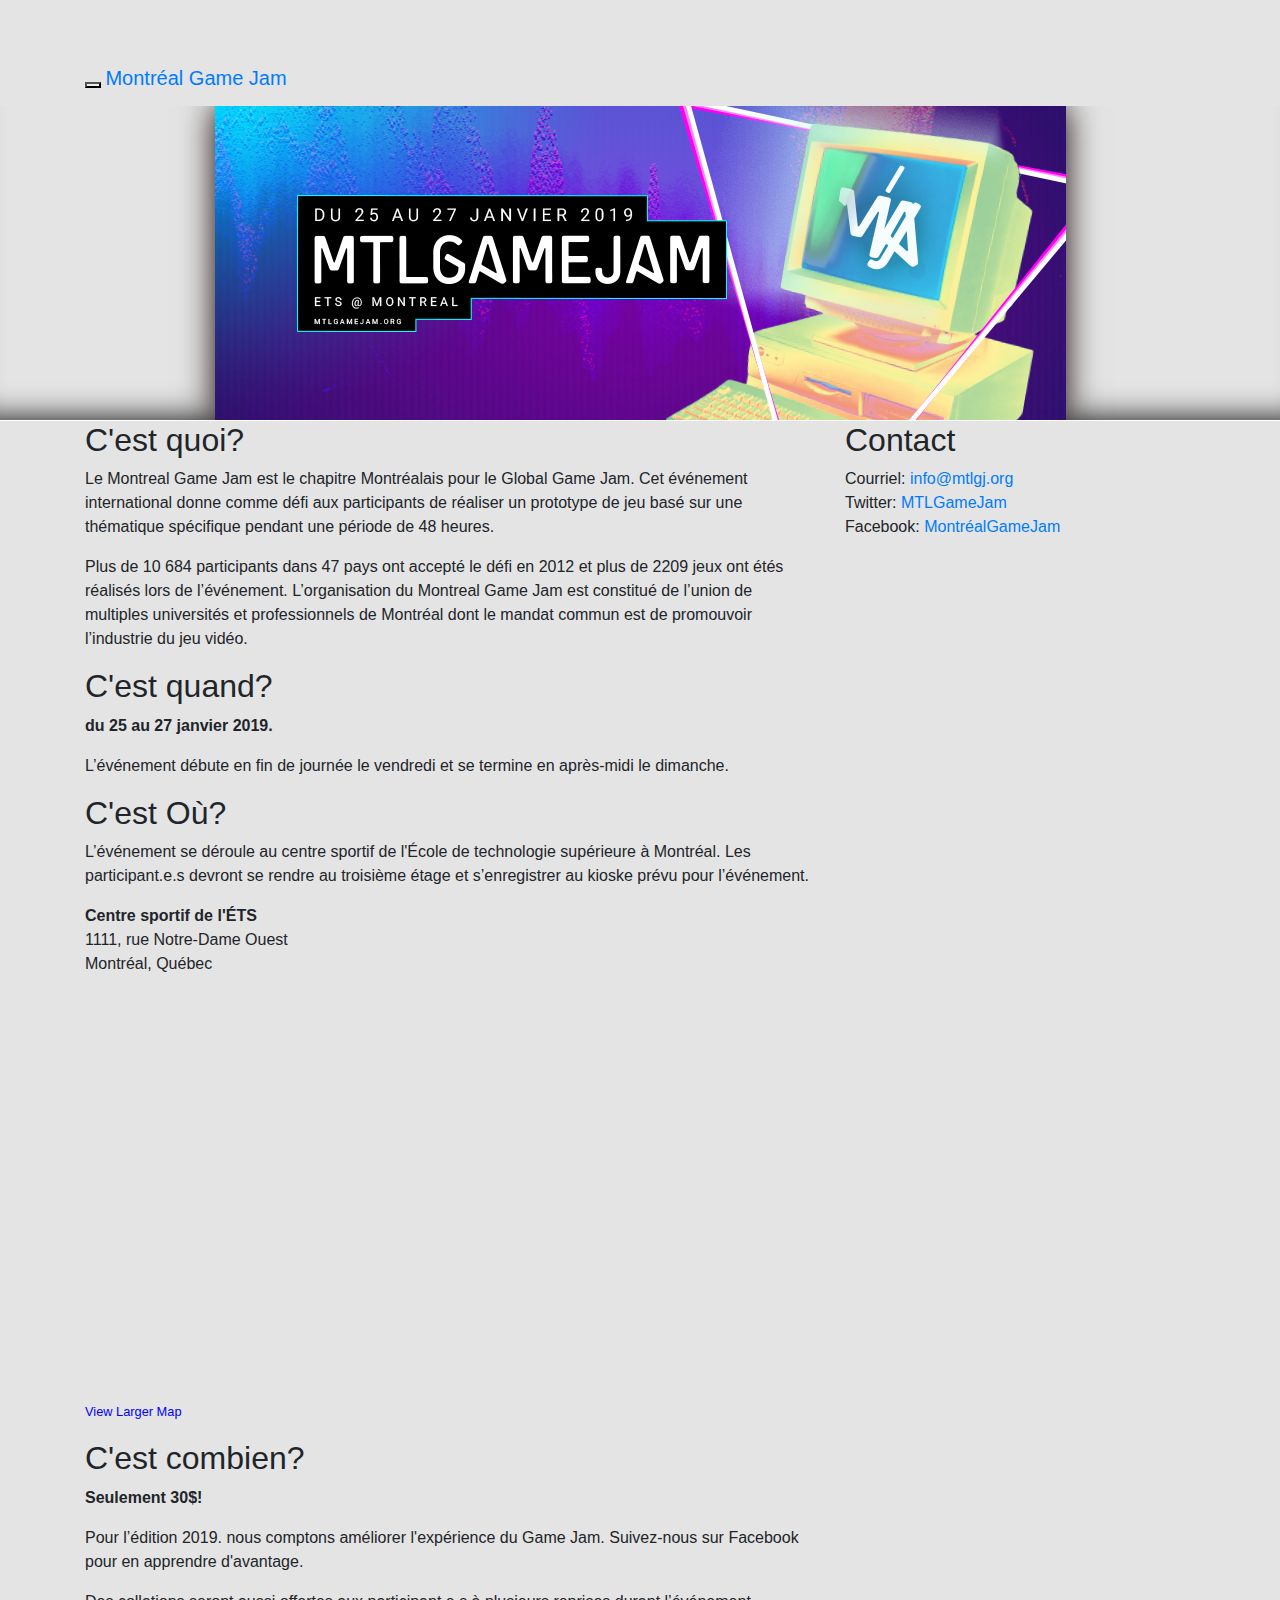
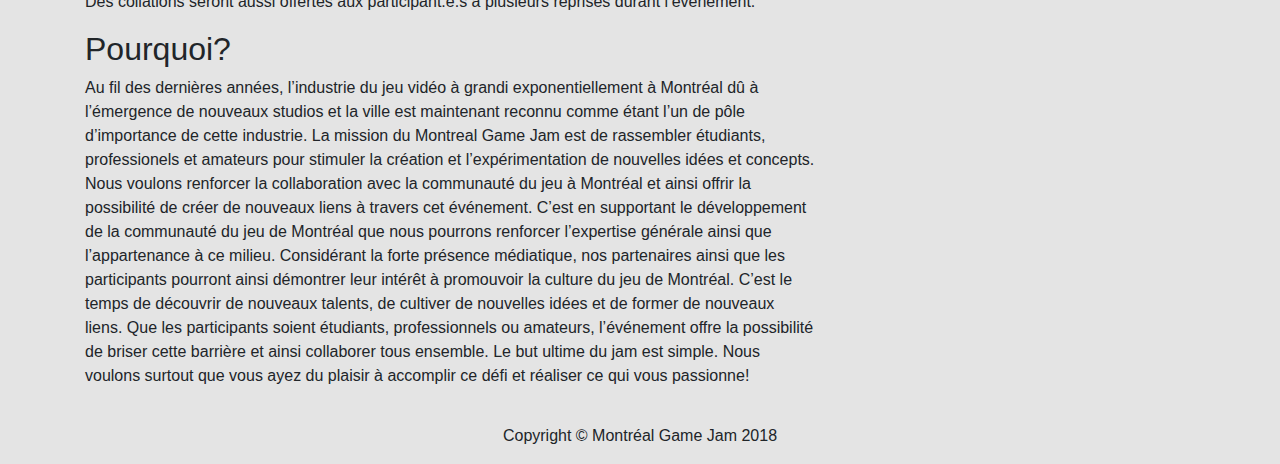
==== lang/fr/index.html @ 50d375a6 "Revamp Contact Us section (english page)" ====
<!DOCTYPE html>
<html lang="en">

<head>

    <meta charset="utf-8">
    <meta http-equiv="X-UA-Compatible" content="IE=edge">
    <meta name="viewport" content="width=device-width, initial-scale=1">
    <meta name="description" content="">
    <meta name="author" content="">

    <title>Montréal Game Jam</title>

    <!-- Bootstrap Core CSS -->
    <link href="./../../static/css/bootstrap.min.css" rel="stylesheet">

    <!-- Custom CSS -->
    <link href="./../../static/css/business-frontpage.css" rel="stylesheet">

    <!-- HTML5 Shim and Respond.js IE8 support of HTML5 elements and media queries -->
    <!-- WARNING: Respond.js doesn't work if you view the page via file:// -->
    <!--[if lt IE 9]>
        <script src="https://oss.maxcdn.com/libs/html5shiv/3.7.0/html5shiv.js"></script>
        <script src="https://oss.maxcdn.com/libs/respond.js/1.4.2/respond.min.js"></script>
    <![endif]-->

</head>

<body>

    <!-- Navigation -->
    <nav class="navbar navbar-inverse navbar-fixed-top" role="navigation">
        <div class="container">
            <!-- Brand and toggle get grouped for better mobile display -->
            <div class="navbar-header">
                <button type="button" class="navbar-toggle" data-toggle="collapse" data-target="#bs-example-navbar-collapse-1">
                    <span class="sr-only">Toggle navigation</span>
                    <span class="icon-bar"></span>
                    <span class="icon-bar"></span>
                    <span class="icon-bar"></span>
                </button>
                <a class="navbar-brand" href="./index.html">Montréal Game Jam</a>
            </div>
            <!-- Collect the nav links, forms, and other content for toggling -->
            <div class="collapse navbar-collapse" id="bs-example-navbar-collapse-1">
                <ul class="nav navbar-nav">
                    <li>
                        <a href="https://www.eventbrite.ca/e/billets-montreal-game-jam-2019-52792314233">Inscription</a>
                    </li>
                    <li>
                        <a href="http://globalgamejam.org/">Global Game Jam</a>
                    </li>
                    <li>
                        <a href="./../../lang/en/index.html">En</a>
                    </li>
                </ul>
            </div>
            <!-- /.navbar-collapse -->
        </div>
        <!-- /.container -->
    </nav>

    <!-- Image Background Page Header -->
    <!-- Note: The background image is set within the business-casual.css file. -->
    <header class="business-header header-img-fr">
        <img src="../../static/img/header_fr.jpg"/>
    </header>

    <!-- Page Content -->
    <div class="container">
        <div class="row main">
            <div class="col-sm-8">
                <h2>C'est quoi?</h2>
                <p>Le Montreal Game Jam est le chapitre Montréalais pour le Global Game Jam. Cet événement international donne comme défi aux participants de réaliser un prototype de jeu basé sur une thématique spécifique pendant une période de 48 heures.</p>
                <p>Plus de 10 684 participants dans 47 pays ont accepté le défi en 2012 et plus de 2209 jeux ont étés réalisés lors de l’événement. L’organisation du Montreal Game Jam est constitué de l’union de multiples universités et professionnels de Montréal dont le mandat commun est de promouvoir l’industrie du jeu vidéo.</p>
                <h2>C'est quand?</h2>
                <p><b>du 25 au 27 janvier 2019.</b></p>
                <p>  L’événement débute en fin de journée le vendredi et se termine en après-midi le dimanche.
                </p>
                <h2>C'est Où?</h2>
                <p>L’événement se déroule au centre sportif de l'École de technologie supérieure à Montréal. Les participant.e.s devront se rendre au troisième étage et s’enregistrer au kioske prévu pour l’événement.</p>
                <address>
                    <strong>Centre sportif de l'ÉTS</strong>
                    <br>1111, rue Notre-Dame Ouest
                    <br>Montréal, Québec
                    <br>
                </address>
                <p><iframe src="https://maps.google.ca/maps?f=q&amp;source=s_q&amp;hl=en&amp;geocode=&amp;q=1100+Rue+Notre-Dame+Ouest,+Montreal,+QC+H3C+1K3&amp;sll=45.495072,-73.562933&amp;sspn=0.012589,0.027874&amp;gl=ca&amp;ie=UTF8&amp;hq=&amp;hnear=1100+Rue+Notre-Dame+Ouest,+Montr%C3%A9al,+Communaut%C3%A9-Urbaine-de-Montr%C3%A9al,+Qu%C3%A9bec+H3C&amp;t=m&amp;z=14&amp;ll=45.494997,-73.562826&amp;output=embed" frameborder="0" marginwidth="0" marginheight="0" scrolling="no" width="610" height="400"></iframe><br>
<small><a style="color: #0000ff; text-align: left;" href="https://maps.google.ca/maps?f=q&amp;source=embed&amp;hl=en&amp;geocode=&amp;q=1100+Rue+Notre-Dame+Ouest,+Montreal,+QC+H3C+1K3&amp;sll=45.495072,-73.562933&amp;sspn=0.012589,0.027874&amp;gl=ca&amp;ie=UTF8&amp;hq=&amp;hnear=1100+Rue+Notre-Dame+Ouest,+Montr%C3%A9al,+Communaut%C3%A9-Urbaine-de-Montr%C3%A9al,+Qu%C3%A9bec+H3C&amp;t=m&amp;z=14&amp;ll=45.494997,-73.562826">View Larger Map</a></small></p>
                </p>
                <h2>C'est combien?</h2>
                <p><b>Seulement 30$!</b></p>
                <p>Pour l’édition 2019. nous comptons améliorer l'expérience du Game Jam. Suivez-nous sur Facebook pour en apprendre d'avantage.</p>
                <p> Des collations seront aussi offertes aux participant.e.s à plusieurs reprises durant l’événement.
                </p>
                <h2>Pourquoi?</h2>
                <p>Au fil des dernières années, l’industrie du jeu vidéo à grandi exponentiellement à Montréal dû à l’émergence de nouveaux studios et la ville est maintenant reconnu comme étant l’un de pôle d’importance de cette industrie. La mission du Montreal Game Jam est de rassembler étudiants, professionels et amateurs pour stimuler la création et l’expérimentation de nouvelles idées et concepts. Nous voulons renforcer la collaboration avec la communauté du jeu à Montréal et ainsi offrir la possibilité de créer de nouveaux liens à travers cet événement. C’est en supportant le développement de la communauté du jeu de Montréal que nous pourrons renforcer l’expertise générale ainsi que l’appartenance à ce milieu.
                Considérant la forte présence médiatique, nos partenaires ainsi que les participants pourront ainsi démontrer leur intérêt à promouvoir la culture du jeu de Montréal. C’est le temps de découvrir de nouveaux talents, de cultiver de nouvelles idées et de former de nouveaux liens. Que les participants soient étudiants, professionnels ou amateurs, l’événement offre la possibilité de briser cette barrière et ainsi collaborer tous ensemble.
                Le but ultime du jam est simple. Nous voulons surtout que vous ayez du plaisir à accomplir ce défi et réaliser ce qui vous passionne!
                </p>
            </div>
            <div class="col-sm-4">
                <h2>Contact</h2>
                <address>
                    <abbr>Courriel:</abbr> <a href="mailto:info@mtlgj.org">info@mtlgj.org</a></br>
                    <abbr>Twitter:</abbr> <a href="https://twitter.com/mtlgamejam">MTLGameJam</a></br>
                    <abbr>Facebook:</abbr> <a href="https://www.facebook.com/MontrealGameJam/">MontréalGameJam</a>
                </address>
            </div>
        </div>
        <!-- /.row -->
        <!-- Footer -->
        <footer>
            <div class="row">
                <div class="col-lg-12">
                    <p>Copyright &copy; Montréal Game Jam 2018</p>
                </div>
            </div>
        </footer>

    </div>
    <!-- /.container -->

    <!-- jQuery -->
    <script src="./../../static/js/jquery.min.js"></script>

    <!-- Bootstrap Core JavaScript -->
    <script src="./../../static/js/bootstrap.min.js"></script>

</body>

</html>
---- static/css/business-frontpage.css ----
/*
 * Start Bootstrap - Business Frontpage (http://startbootstrap.com/)
 * Copyright 2013-2016 Start Bootstrap
 * Licensed under MIT (https://github.com/BlackrockDigital/startbootstrap/blob/gh-pages/LICENSE)
 */

body {
    padding-top: 50px; /* Required padding for .navbar-fixed-top. Remove if using .navbar-static-top. Change if height of navigation changes. */
    background-color: #e4e4e4;
    font-family: Roboto, "Helvetica Neue", Arial, "Noto Sans", sans-serif;
}
/* Header Image Background - Change the URL below to your image path (example: ../images/background.jpg) */

.business-header {

    height: 315px;
    -webkit-background-size: cover;
    -moz-background-size: cover;
    background-size: cover;
    -o-background-size: cover;
    padding: 0px;
    border: 0px;
    margin: 0px;
    background: url(../../static/img/header_blur.png) center 51px;
    /*background-size: cover;*/
    background-attachment: fixed;
    overflow: hidden;
    border-bottom: 1px solid white;
    box-shadow: inset black 0 -32px 32px -32px;
}

.header-img-en {
    /*background: url('../img/header_en.png') center center no-repeat scroll;*/
}

.header-img-fr {
    /*background: url('../img/header_fr.png') center center no-repeat scroll;*/
}

.header-img-en img,
.header-img-fr img{
  display: block;
  margin: 0 auto;
  box-shadow: #130000 0 0 32px;
}


.img-center {
    margin: 0 auto;
}

.main {
  overflow:auto;
}

/*body > .container{
  width: 851px;
}*/


/*
    REVAMP CODE
 */
@media screen and (max-width: 992px) {
    #main-navbar-collapse {
        margin-top: 10px;
        padding-top: 5px;
        border-top: 2px solid #303030;
    }
}

.social-nav {
    position: fixed;
    right: 0;
    top:50%;
    padding: 0;
}

.social-nav .nav-item {
    background-color: #fafafa;
    border-top: 1px solid #aaa;
    border-left: 1px solid #aaa;
}

.social-nav .nav-item:last-of-type {
    border-bottom: 1px solid #aaa;
}

.social-nav .nav-item a {
    padding: 0.75rem;
}

.social-nav .nav-item a i {
    display: flex;
    justify-content: center;
}

footer {
    padding-top:20px;
}

footer div {
    text-align: center;
}
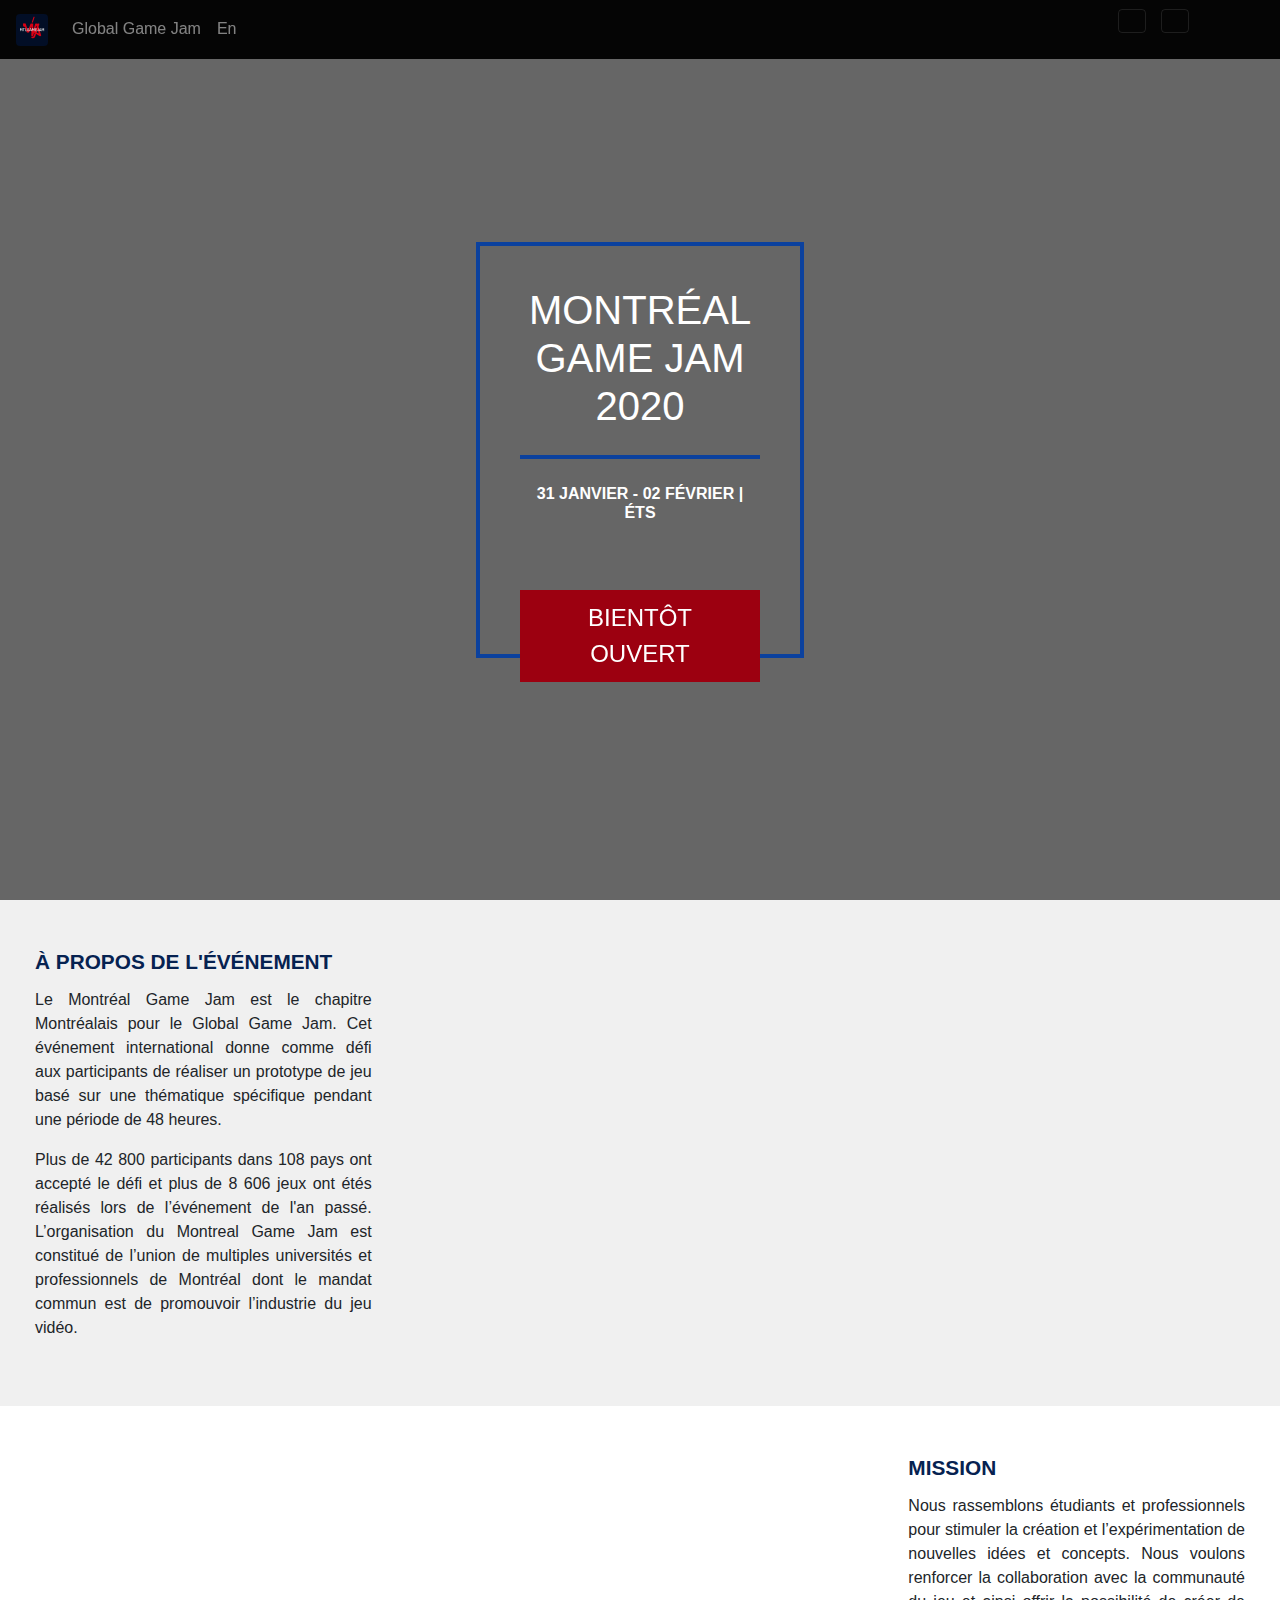
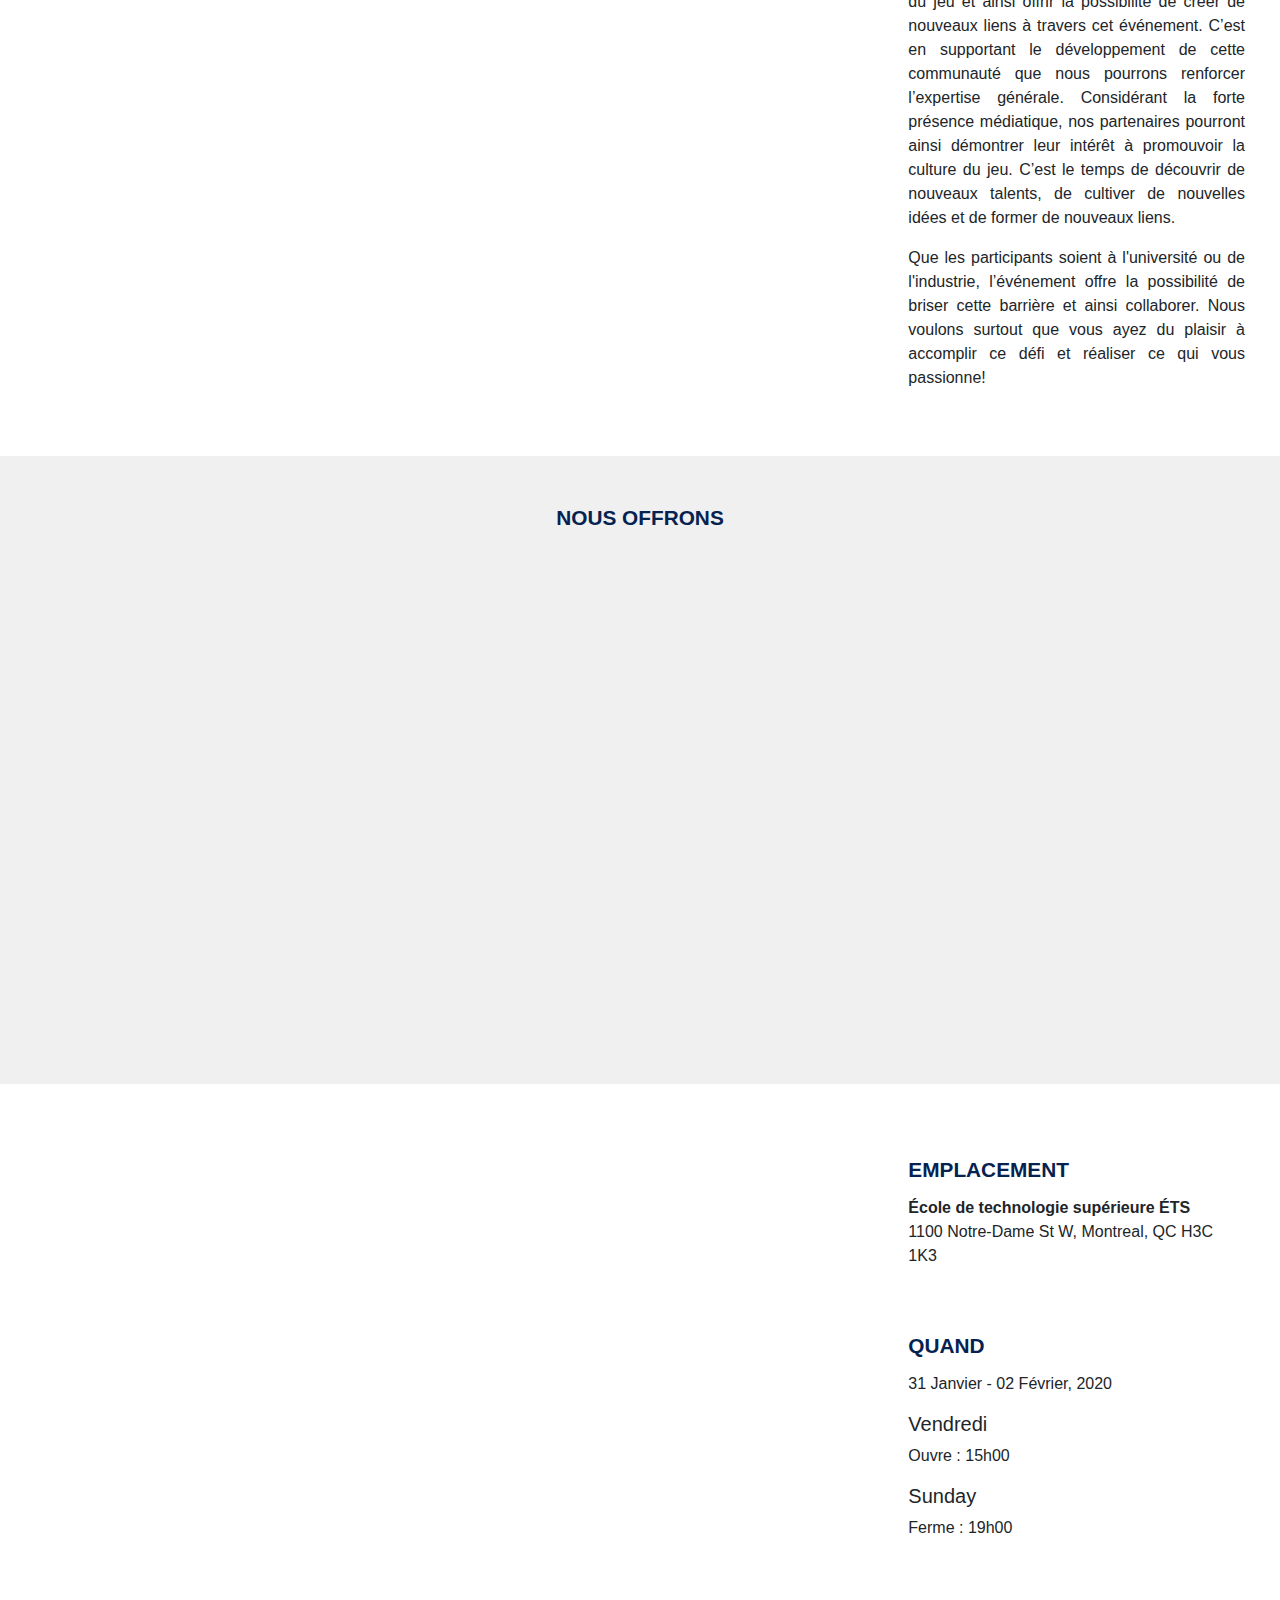
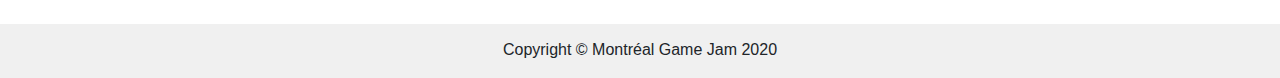
==== commit 6c8361d5: "Merge branch 'revamp-2020'" ====
--- a/lang/fr/index.html
+++ b/lang/fr/index.html
@@ -1,132 +1,194 @@
 <!DOCTYPE html>
 <html lang="en">
+    <head>
+        <meta charset="utf-8">
+        <meta http-equiv="X-UA-Compatible" content="IE=edge">
+        <meta name="viewport" content="width=device-width, initial-scale=1">
+        <meta name="description" content="">
+        <meta name="author" content="Club Conjure">
 
-<head>
+        <title>Montréal Game Jam</title>
 
-    <meta charset="utf-8">
-    <meta http-equiv="X-UA-Compatible" content="IE=edge">
-    <meta name="viewport" content="width=device-width, initial-scale=1">
-    <meta name="description" content="">
-    <meta name="author" content="">
+        <!-- Favicon -->
+        <link rel="shortcut icon" href="../../favicon.ico" type="image/x-icon">
 
-    <title>Montréal Game Jam</title>
+        <!-- Bootstrap Core CSS -->
+        <link href="./../../static/css/bootstrap.min.css" rel="stylesheet">
 
-    <!-- Bootstrap Core CSS -->
-    <link href="./../../static/css/bootstrap.min.css" rel="stylesheet">
+        <!-- Font Awesome Icons -->
+        <link rel="stylesheet" href="https://use.fontawesome.com/releases/v5.8.2/css/all.css" integrity="sha384-oS3vJWv+0UjzBfQzYUhtDYW+Pj2yciDJxpsK1OYPAYjqT085Qq/1cq5FLXAZQ7Ay" crossorigin="anonymous">
 
-    <!-- Custom CSS -->
-    <link href="./../../static/css/business-frontpage.css" rel="stylesheet">
+        <!-- Custom CSS -->
+        <link href="./../../static/css/business-frontpage.css" rel="stylesheet">
+    </head>
+    <body>
+        <!-- Navigation -->
+        <nav class="navbar fixed-top navbar-dark navbar-expand-lg" role="navigation">
+            <!-- Needs to be a LOGO -->
+            <a class="navbar-brand" href="./index.html"><img class="img-logo" src="../../static/img/logo.png" alt="Montreal Game Jam Logo" /></a>
+            <button type="button" class="navbar-toggler" data-toggle="collapse" aria-controls="navbarSupportedContent20" data-target="#main-navbar-collapse">
+                <div class="burger-icon"><span></span><span></span><span></span></div>
+            </button>
 
-    <!-- HTML5 Shim and Respond.js IE8 support of HTML5 elements and media queries -->
-    <!-- WARNING: Respond.js doesn't work if you view the page via file:// -->
-    <!--[if lt IE 9]>
-        <script src="https://oss.maxcdn.com/libs/html5shiv/3.7.0/html5shiv.js"></script>
-        <script src="https://oss.maxcdn.com/libs/respond.js/1.4.2/respond.min.js"></script>
-    <![endif]-->
-
-</head>
-
-<body>
-
-    <!-- Navigation -->
-    <nav class="navbar navbar-inverse navbar-fixed-top" role="navigation">
-        <div class="container">
-            <!-- Brand and toggle get grouped for better mobile display -->
-            <div class="navbar-header">
-                <button type="button" class="navbar-toggle" data-toggle="collapse" data-target="#bs-example-navbar-collapse-1">
-                    <span class="sr-only">Toggle navigation</span>
-                    <span class="icon-bar"></span>
-                    <span class="icon-bar"></span>
-                    <span class="icon-bar"></span>
-                </button>
-                <a class="navbar-brand" href="./index.html">Montréal Game Jam</a>
-            </div>
             <!-- Collect the nav links, forms, and other content for toggling -->
-            <div class="collapse navbar-collapse" id="bs-example-navbar-collapse-1">
-                <ul class="nav navbar-nav">
-                    <li>
-                        <a href="https://www.eventbrite.ca/e/billets-montreal-game-jam-2019-52792314233">Inscription</a>
+            <div class="collapse navbar-collapse" id="main-navbar-collapse">
+                <ul class="navbar-nav">
+                    <li class="nav-item">
+                        <a class="nav-link" href="http://globalgamejam.org/">Global Game Jam</a>
                     </li>
-                    <li>
-                        <a href="http://globalgamejam.org/">Global Game Jam</a>
-                    </li>
-                    <li>
-                        <a href="./../../lang/en/index.html">En</a>
+                    <li class="nav-item">
+                        <a class="nav-link" href="./../../lang/en/index.html">En</a>
                     </li>
                 </ul>
             </div>
             <!-- /.navbar-collapse -->
-        </div>
-        <!-- /.container -->
-    </nav>
+        </nav>
 
-    <!-- Image Background Page Header -->
-    <!-- Note: The background image is set within the business-casual.css file. -->
-    <header class="business-header header-img-fr">
-        <img src="../../static/img/header_fr.jpg"/>
-    </header>
+        <aside class="social-nav navbar navbar-dark navbar-expand">
+            <ul class="navbar-nav">
+                <li class="nav-item">
+                    <a class="nav-link" href="https://www.facebook.com/MontrealGameJam/">
+                        <i class="fab fa-facebook-f fa-lg"></i>
+                    </a>
+                </li>
+                <li class="nav-item">
+                    <a class="nav-link" href="mailto:info@mtlgj.org">
+                        <i class="fas fa-at fa-lg"></i>
+                    </a>
+                </li>
+            </ul>
+        </aside>
 
-    <!-- Page Content -->
-    <div class="container">
-        <div class="row main">
-            <div class="col-sm-8">
-                <h2>C'est quoi?</h2>
-                <p>Le Montreal Game Jam est le chapitre Montréalais pour le Global Game Jam. Cet événement international donne comme défi aux participants de réaliser un prototype de jeu basé sur une thématique spécifique pendant une période de 48 heures.</p>
-                <p>Plus de 10 684 participants dans 47 pays ont accepté le défi en 2012 et plus de 2209 jeux ont étés réalisés lors de l’événement. L’organisation du Montreal Game Jam est constitué de l’union de multiples universités et professionnels de Montréal dont le mandat commun est de promouvoir l’industrie du jeu vidéo.</p>
-                <h2>C'est quand?</h2>
-                <p><b>du 25 au 27 janvier 2019.</b></p>
-                <p>  L’événement débute en fin de journée le vendredi et se termine en après-midi le dimanche.
-                </p>
-                <h2>C'est Où?</h2>
-                <p>L’événement se déroule au centre sportif de l'École de technologie supérieure à Montréal. Les participant.e.s devront se rendre au troisième étage et s’enregistrer au kioske prévu pour l’événement.</p>
-                <address>
-                    <strong>Centre sportif de l'ÉTS</strong>
-                    <br>1111, rue Notre-Dame Ouest
-                    <br>Montréal, Québec
-                    <br>
-                </address>
-                <p><iframe src="https://maps.google.ca/maps?f=q&amp;source=s_q&amp;hl=en&amp;geocode=&amp;q=1100+Rue+Notre-Dame+Ouest,+Montreal,+QC+H3C+1K3&amp;sll=45.495072,-73.562933&amp;sspn=0.012589,0.027874&amp;gl=ca&amp;ie=UTF8&amp;hq=&amp;hnear=1100+Rue+Notre-Dame+Ouest,+Montr%C3%A9al,+Communaut%C3%A9-Urbaine-de-Montr%C3%A9al,+Qu%C3%A9bec+H3C&amp;t=m&amp;z=14&amp;ll=45.494997,-73.562826&amp;output=embed" frameborder="0" marginwidth="0" marginheight="0" scrolling="no" width="610" height="400"></iframe><br>
-<small><a style="color: #0000ff; text-align: left;" href="https://maps.google.ca/maps?f=q&amp;source=embed&amp;hl=en&amp;geocode=&amp;q=1100+Rue+Notre-Dame+Ouest,+Montreal,+QC+H3C+1K3&amp;sll=45.495072,-73.562933&amp;sspn=0.012589,0.027874&amp;gl=ca&amp;ie=UTF8&amp;hq=&amp;hnear=1100+Rue+Notre-Dame+Ouest,+Montr%C3%A9al,+Communaut%C3%A9-Urbaine-de-Montr%C3%A9al,+Qu%C3%A9bec+H3C&amp;t=m&amp;z=14&amp;ll=45.494997,-73.562826">View Larger Map</a></small></p>
-                </p>
-                <h2>C'est combien?</h2>
-                <p><b>Seulement 30$!</b></p>
-                <p>Pour l’édition 2019. nous comptons améliorer l'expérience du Game Jam. Suivez-nous sur Facebook pour en apprendre d'avantage.</p>
-                <p> Des collations seront aussi offertes aux participant.e.s à plusieurs reprises durant l’événement.
-                </p>
-                <h2>Pourquoi?</h2>
-                <p>Au fil des dernières années, l’industrie du jeu vidéo à grandi exponentiellement à Montréal dû à l’émergence de nouveaux studios et la ville est maintenant reconnu comme étant l’un de pôle d’importance de cette industrie. La mission du Montreal Game Jam est de rassembler étudiants, professionels et amateurs pour stimuler la création et l’expérimentation de nouvelles idées et concepts. Nous voulons renforcer la collaboration avec la communauté du jeu à Montréal et ainsi offrir la possibilité de créer de nouveaux liens à travers cet événement. C’est en supportant le développement de la communauté du jeu de Montréal que nous pourrons renforcer l’expertise générale ainsi que l’appartenance à ce milieu.
-                Considérant la forte présence médiatique, nos partenaires ainsi que les participants pourront ainsi démontrer leur intérêt à promouvoir la culture du jeu de Montréal. C’est le temps de découvrir de nouveaux talents, de cultiver de nouvelles idées et de former de nouveaux liens. Que les participants soient étudiants, professionnels ou amateurs, l’événement offre la possibilité de briser cette barrière et ainsi collaborer tous ensemble.
-                Le but ultime du jam est simple. Nous voulons surtout que vous ayez du plaisir à accomplir ce défi et réaliser ce qui vous passionne!
-                </p>
-            </div>
-            <div class="col-sm-4">
-                <h2>Contact</h2>
-                <address>
-                    <abbr>Courriel:</abbr> <a href="mailto:info@mtlgj.org">info@mtlgj.org</a></br>
-                    <abbr>Twitter:</abbr> <a href="https://twitter.com/mtlgamejam">MTLGameJam</a></br>
-                    <abbr>Facebook:</abbr> <a href="https://www.facebook.com/MontrealGameJam/">MontréalGameJam</a>
-                </address>
-            </div>
-        </div>
-        <!-- /.row -->
-        <!-- Footer -->
-        <footer>
-            <div class="row">
-                <div class="col-lg-12">
-                    <p>Copyright &copy; Montréal Game Jam 2018</p>
+        <!-- Image Background Page Header -->
+        <!-- Note: The background image is set within the business-frontpage.css file. -->
+        <div class="background-image-header splash-screen"></div>
+        <header class="business-header splash-screen">
+            <div class="row justify-content-center align-items-center">
+                <div class="col-sm-10 col-md-8 col-lg-4 col-xl-3 title-splash-screen">
+                    <h1>Montréal Game Jam 2020</h1>
+                    <h6>31 Janvier - 02 Février | ÉTS</h6>
+                    <!--<a class="btn btn-info" href="https://www.eventbrite.ca/e/billets-montreal-game-jam-2019-52792314233">Achetez un billet</a>-->
+                    <a class="btn btn-info">Bientôt ouvert</a>
                 </div>
             </div>
-        </footer>
+        </header>
 
-    </div>
-    <!-- /.container -->
+        <!-- Page Content -->
+        <main class="container-fluid">
+            <section class="row justify-content-center align-items-center">
+                <div class="col-xl-4 col-lg-12 content-section">
+                    <h2>À propos de l'événement</h2>
+                    <p class="text-justify">Le Montréal Game Jam est le chapitre Montréalais pour le Global Game Jam. Cet événement international donne comme défi aux participants de réaliser un prototype de jeu basé sur une thématique spécifique pendant une période de 48 heures.</p>
+                    <p class="text-justify">Plus de 42 800 participants dans 108 pays ont accepté le défi et plus de 8 606 jeux ont étés réalisés lors de l’événement de l'an passé. L’organisation du Montreal Game Jam est constitué de l’union de multiples universités et professionnels de Montréal dont le mandat commun est de promouvoir l’industrie du jeu vidéo.</p>
+                </div>
+                <div class="col-xl-8 col-lg-12 img-container">
+                    <img class="about-img" src="../../static/img/about.jpg" alt="">
+                </div>
+            </section>
+            <section class="row justify-content-center align-items-center flex-lg-wrap-reverse">
+                <div class="col-xl-8 col-lg-12 img-container">
+                    <img class="mission-img" src="../../static/img/mission.jpg" alt="">
+                </div>
+                <div class="col-xl-4 col-lg-12 col-md-12 col-sm-12 content-section">
+                    <h2>Mission</h2>
+                    <p class="text-justify">Nous rassemblons étudiants et professionnels pour stimuler la création et l’expérimentation de nouvelles idées et concepts. Nous voulons renforcer la collaboration avec la communauté du jeu et ainsi offrir la possibilité de créer de nouveaux liens à travers cet événement. C’est en supportant le développement de cette communauté que nous pourrons renforcer l’expertise générale. Considérant la forte présence médiatique, nos partenaires pourront ainsi démontrer leur intérêt à promouvoir la culture du jeu. C’est le temps de découvrir de nouveaux talents, de cultiver de nouvelles idées et de former de nouveaux liens.</p>
+                    <p class="text-justify">Que les participants soient à l'université ou de l'industrie, l’événement offre la possibilité de briser cette barrière et ainsi collaborer. Nous voulons surtout que vous ayez du plaisir à accomplir ce défi et réaliser ce qui vous passionne!</p>
+                </div>
+            </section>
+            <section class="row justify-content-center align-items-center">
+                <div class="col-xs-12 content-section justify-content-center">
+                    <!-- Use cards to insert icons showing what we offer -->
+                    <h2 class="title-center">Nous offrons</h2>
+                    <div class="card-deck">
+                        <div class="card justify-content-center align-items-center">
+                            <div>
+                                <i class="fas fa-coffee card-img fa-7x"></i>
+                            </div>
+                            <div class="card-body justify-content-center align-items-center">
+                                <p>Café</p>
+                            </div>
+                        </div>
+                        <div class="card justify-content-center align-items-center">
+                            <div>
+                                <i class="fas fa-cookie-bite card-img fa-7x"></i>
+                            </div>
+                            <div class="card-body justify-content-center align-items-center">
+                                <p>Nourriture</p>
+                            </div>
+                        </div>
+                        <div class="card justify-content-center align-items-center">
+                            <div>
+                                <i class="fas fa-shower card-img fa-7x"></i>
+                            </div>
+                            <div class="card-body justify-content-center align-items-center">
+                                <p>Douche</p>
+                            </div>
+                        </div>
+                        <div class="card justify-content-center align-items-center">
+                            <div>
+                                <i class="fas fa-bed card-img fa-7x"></i>
+                            </div>
+                            <div class="card-body justify-content-center align-items-center">
+                                <p>Zone de couchage</p>
+                            </div>
+                        </div>
+                        <div class="card justify-content-center align-items-center">
+                            <div>
+                                <i class="fas fa-award card-img fa-7x"></i>
+                            </div>
+                            <div class="card-body justify-content-center align-items-center">
+                                <p>Prix</p>
+                            </div>
+                        </div>
+                        <div class="card justify-content-center align-items-center">
+                            <div>
+                                <i class="fas fa-hands-helping card-img fa-7x"></i>
+                            </div>
+                            <div class="card-body justify-content-center align-items-center">
+                                <p>Réseautage</p>
+                            </div>
+                        </div>
+                    </div>
+                </div>
+            </section>
+            <section class="row justify-content-center align-items-center flex-sm-wrap-reverse">
+                <div class="col-lg-8 col-md-6 col-sm-12 iframe-container">
+                    <iframe src="https://www.google.com/maps/embed?pb=!1m18!1m12!1m3!1d2796.7714986648652!2d-73.56443468444153!3d45.49454597910131!2m3!1f0!2f0!3f0!3m2!1i1024!2i768!4f13.1!3m3!1m2!1s0x4cc91a60aa839707%3A0xb732a719a45c45f6!2s%C3%89cole+de+technologie+sup%C3%A9rieure+%C3%89TS!5e0!3m2!1sen!2sca!4v1558025285765!5m2!1sen!2sca" width="800" height="540" frameborder="0" style="border:0" allowfullscreen></iframe>
+                </div>
+                <div class="col-lg-4 col-md-6 col-sm-12 content-section">
+                    <h2>Emplacement</h2>
+                    <address>
+                        <b>École de technologie supérieure ÉTS</b><br/>
+                        1100 Notre-Dame St W, Montreal, QC H3C 1K3
+                    </address>
+                    <br/>
+                    <h2>Quand</h2>
+                    <p>31 Janvier - 02 Février, 2020</p>
+                    <h5>Vendredi</h5>
+                    <p>Ouvre : 15h00</p>
+                    <h5>Sunday</h5>
+                    <p>Ferme : 19h00</p>
+                </div>
+            </section>
 
-    <!-- jQuery -->
-    <script src="./../../static/js/jquery.min.js"></script>
+            <!-- Footer -->
+            <footer class="container-fluid">
+                <div class="row">
+                    <div class="col-lg-12">
+                        <p>Copyright &copy; Montréal Game Jam 2020</p>
+                    </div>
+                </div>
+            </footer>
+        </main>
+        <!-- /.container -->
 
-    <!-- Bootstrap Core JavaScript -->
-    <script src="./../../static/js/bootstrap.min.js"></script>
+        <!-- jQuery -->
+        <script src="../../static/js/jquery.min.js"></script>
 
-</body>
+        <!-- Bootstrap Core JavaScript -->
+        <script src="../../static/js/bootstrap.min.js"></script>
 
+        <!-- Custom JavaScript -->
+        <script src="../../static/js/custom.js"></script>
+    </body>
 </html>
--- a/static/css/business-frontpage.css
+++ b/static/css/business-frontpage.css
@@ -1,104 +1,321 @@
-/*
- * Start Bootstrap - Business Frontpage (http://startbootstrap.com/)
- * Copyright 2013-2016 Start Bootstrap
- * Licensed under MIT (https://github.com/BlackrockDigital/startbootstrap/blob/gh-pages/LICENSE)
- */
-
 body {
-    padding-top: 50px; /* Required padding for .navbar-fixed-top. Remove if using .navbar-static-top. Change if height of navigation changes. */
-    background-color: #e4e4e4;
     font-family: Roboto, "Helvetica Neue", Arial, "Noto Sans", sans-serif;
-}
+    height: 100%;
+    overflow-x: hidden;
+}
+
+.container-fluid {
+    margin: 0;
+    padding: 0;
+}
+
 /* Header Image Background - Change the URL below to your image path (example: ../images/background.jpg) */
-
-.business-header {
-
-    height: 315px;
+.splash-screen {
+    border: 0;
+    overflow: hidden;
+    display: block;
+    margin: 0 auto;
+    height: 100%;
+    width: 100%;
+    min-height: 100%;
+    min-width: 100%;
+    position: absolute;
+    top: 0;
+    left: 0;
+}
+
+.background-image-header {
+    background: url('../img/splashscreen.jpg') no-repeat center center fixed;
     -webkit-background-size: cover;
     -moz-background-size: cover;
+    -o-background-size: cover;
     background-size: cover;
-    -o-background-size: cover;
-    padding: 0px;
-    border: 0px;
-    margin: 0px;
-    background: url(../../static/img/header_blur.png) center 51px;
-    /*background-size: cover;*/
-    background-attachment: fixed;
+
+    -webkit-filter: blur(2px);
+    filter: blur(2px);
+
+    z-index: 1;
+}
+
+.business-header {
+    background-color: rgba(0, 0, 0, 0.6);
+    z-index: 2;
+}
+
+.business-header div.row {
+    min-height: 100%;
+    height: 100%;
+}
+
+.business-header .title-splash-screen {
+    color: white;
+    text-align: center;
+    border: 4px solid #0B419E;
+    padding: 40px;
+    text-transform: uppercase;
+}
+
+.business-header .title-splash-screen .btn {
+    position: relative;
+    top: 68px;
+    border: none;
+    border-radius: 0;
+    font-size: 1.5rem;
+    padding: 10px 50px;
+    background-color: #9C0010;
+    -webkit-filter: brightness(100%);
+    filter: brightness(100%);
+    -webkit-transition: all 0.75s ease;
+    -moz-transition: all 0.75s ease;
+    -o-transition: all 0.75s ease;
+    transition: all 0.75s ease;
+}
+
+
+.business-header .title-splash-screen .btn:hover {
+    -webkit-filter: brightness(75%);
+    filter: brightness(75%);
+}
+
+.business-header .title-splash-screen h6 {
+    margin-top: 25px;
+    margin-bottom: 0;
+    padding-top: 25px;
+    border-top: 4px solid #0B419E;
+    font-weight: bold;
+}
+
+
+/* ----------------------- Navigation --------------------------------------------------------------------- */
+.navbar {
+    z-index: 10;
+}
+
+nav.navbar {
+    background-color: rgba(0, 0, 0, 0.95);
+}
+
+.img-logo {
+    border-radius: 4px;
+    height: 32px;
+}
+
+.social-nav {
+    position: fixed;
+    right: 75px;
+    top: 1px;
+}
+
+.social-nav .nav-item {
+    border-radius: 4px;
+    border: 1px solid rgba(255,255,255,.1);
+    margin:0 0 0 15px;
+    padding: 3px 5px;
+}
+
+.social-nav .nav-item i {
+    display: flex;
+    justify-content: center;
+}
+
+.burger-icon:focus span, .burger-icon:hover span {
+    background: rgba(255, 255, 255, 0.75);
+}
+
+.burger-icon span {
+    background: rgba(255, 255, 255, 0.5);
+}
+
+.burger-icon {
+    width: 30px;
+    height: 30px;
+    position: relative;
+    margin: 0;
+    -webkit-transform: rotate(0deg);
+    -moz-transform: rotate(0deg);
+    -o-transform: rotate(0deg);
+    transform: rotate(0deg);
+    -webkit-transition: .5s ease-in-out;
+    -moz-transition: .5s ease-in-out;
+    -o-transition: .5s ease-in-out;
+    transition: .5s ease-in-out;
+    cursor: pointer;
+}
+
+.burger-icon span {
+    display: block;
+    position: absolute;
+    height: 3px;
+    width: 100%;
+    border-radius: 9px;
+    opacity: 1;
+    left: 0;
+    -webkit-transform: rotate(0deg);
+    -moz-transform: rotate(0deg);
+    -o-transform: rotate(0deg);
+    transform: rotate(0deg);
+    -webkit-transition: .25s ease-in-out;
+    -moz-transition: .25s ease-in-out;
+    -o-transition: .25s ease-in-out;
+    transition: .25s ease-in-out;
+}
+
+.burger-icon span:nth-child(1) {
+    top: 4px;
+}
+
+.burger-icon span:nth-child(2) {
+    top: 14px;
+}
+
+.burger-icon span:nth-child(3) {
+    top: 24px;
+}
+
+.burger-icon.open span:nth-child(1) {
+    top: 14px;
+    -webkit-transform: rotate(135deg);
+    -moz-transform: rotate(135deg);
+    -o-transform: rotate(135deg);
+    transform: rotate(135deg);
+}
+
+.burger-icon.open span:nth-child(2) {
+    opacity: 0;
+    left: -60px;
+}
+
+.burger-icon.open span:nth-child(3) {
+    top: 14px;
+    -webkit-transform: rotate(-135deg);
+    -moz-transform: rotate(-135deg);
+    -o-transform: rotate(-135deg);
+    transform: rotate(-135deg);
+}
+
+/* ----------------------- Content --------------------------------------------------------------------- */
+main {
+    position: absolute;
+    top: 100%;
+    z-index: 4;
+}
+
+section {
+    min-height: 420px;
+}
+
+section:nth-of-type(odd), footer {
+    background-color: rgba(240, 240, 240, 1);
+}
+
+section:nth-of-type(even) {
+    background-color: white;
+}
+
+section .content-section {
+    min-height: 100%;
+    height: 100%;
+    padding: 50px 50px;
+}
+
+section .content-section h2 {
+    color: #062251;
+    font-weight: 800;
+    text-transform: uppercase;
+    font-size: 1.3rem;
+    padding-bottom: 5px;
+}
+
+section .content-section h2:nth-of-type(2) {
+    margin-top: 50px;
+}
+
+section .img-container {
+    -webkit-filter: brightness(80%);
+    filter: brightness(80%);
+}
+
+section .img-container, section .iframe-container {
+    height: 100%;
+    padding: 0;
     overflow: hidden;
-    border-bottom: 1px solid white;
-    box-shadow: inset black 0 -32px 32px -32px;
-}
-
-.header-img-en {
-    /*background: url('../img/header_en.png') center center no-repeat scroll;*/
-}
-
-.header-img-fr {
-    /*background: url('../img/header_fr.png') center center no-repeat scroll;*/
-}
-
-.header-img-en img,
-.header-img-fr img{
-  display: block;
-  margin: 0 auto;
-  box-shadow: #130000 0 0 32px;
-}
-
-
-.img-center {
-    margin: 0 auto;
-}
-
-.main {
-  overflow:auto;
-}
-
-/*body > .container{
-  width: 851px;
-}*/
-
-
-/*
-    REVAMP CODE
- */
+    max-height: 680px;
+}
+
+section .img-container .about-img, section .iframe-container iframe, section .img-container .mission-img {
+    width: 100%;
+}
+
+section .img-container .mission-img {
+    margin-top: -8%;
+}
+
+.content-section {
+    padding-right: 75px;
+}
+
+.title-center {
+    width: 100%;
+    text-align: center;
+}
+
+.card {
+    width: 200px;
+    min-width: 200px;
+    height: 230px;
+    margin-bottom: 15px !important;
+    background-color: transparent;
+    border: none;
+}
+
+.card {
+    color:#020E26;
+}
+
+.card .card-body {
+    position: absolute;
+    height: 100%;
+    width: 100%;
+    text-align: center;
+    text-transform: uppercase;
+    font-size: 1.2rem;
+    font-weight: bold;
+    color: white;
+    background-color: #0B419E;
+    opacity: 0;
+    -webkit-transition: all 0.75s ease;
+    -moz-transition: all 0.75s ease;
+    -o-transition: all 0.75s ease;
+    transition: all 0.75s ease;
+}
+
+.card:hover .card-body {
+    opacity:0.9;
+}
+
+.card .card-body p {
+    margin-top: 85px;
+}
+
+address {
+    display:inline-block;
+}
+
+/* ----------------------- Footer --------------------------------------------------------------------- */
+footer {
+    margin-top: -7px !important;
+    padding: 14px 0 0 0 !important;
+}
+
+footer div {
+    text-align: center;
+}
+
+/* ----------------------- Media Queries --------------------------------------------------------------------- */
 @media screen and (max-width: 992px) {
     #main-navbar-collapse {
         margin-top: 10px;
         padding-top: 5px;
-        border-top: 2px solid #303030;
+        border-top: 2px solid rgba(255,255,255,.1);
     }
-}
-
-.social-nav {
-    position: fixed;
-    right: 0;
-    top:50%;
-    padding: 0;
-}
-
-.social-nav .nav-item {
-    background-color: #fafafa;
-    border-top: 1px solid #aaa;
-    border-left: 1px solid #aaa;
-}
-
-.social-nav .nav-item:last-of-type {
-    border-bottom: 1px solid #aaa;
-}
-
-.social-nav .nav-item a {
-    padding: 0.75rem;
-}
-
-.social-nav .nav-item a i {
-    display: flex;
-    justify-content: center;
-}
-
-footer {
-    padding-top:20px;
-}
-
-footer div {
-    text-align: center;
-}
+}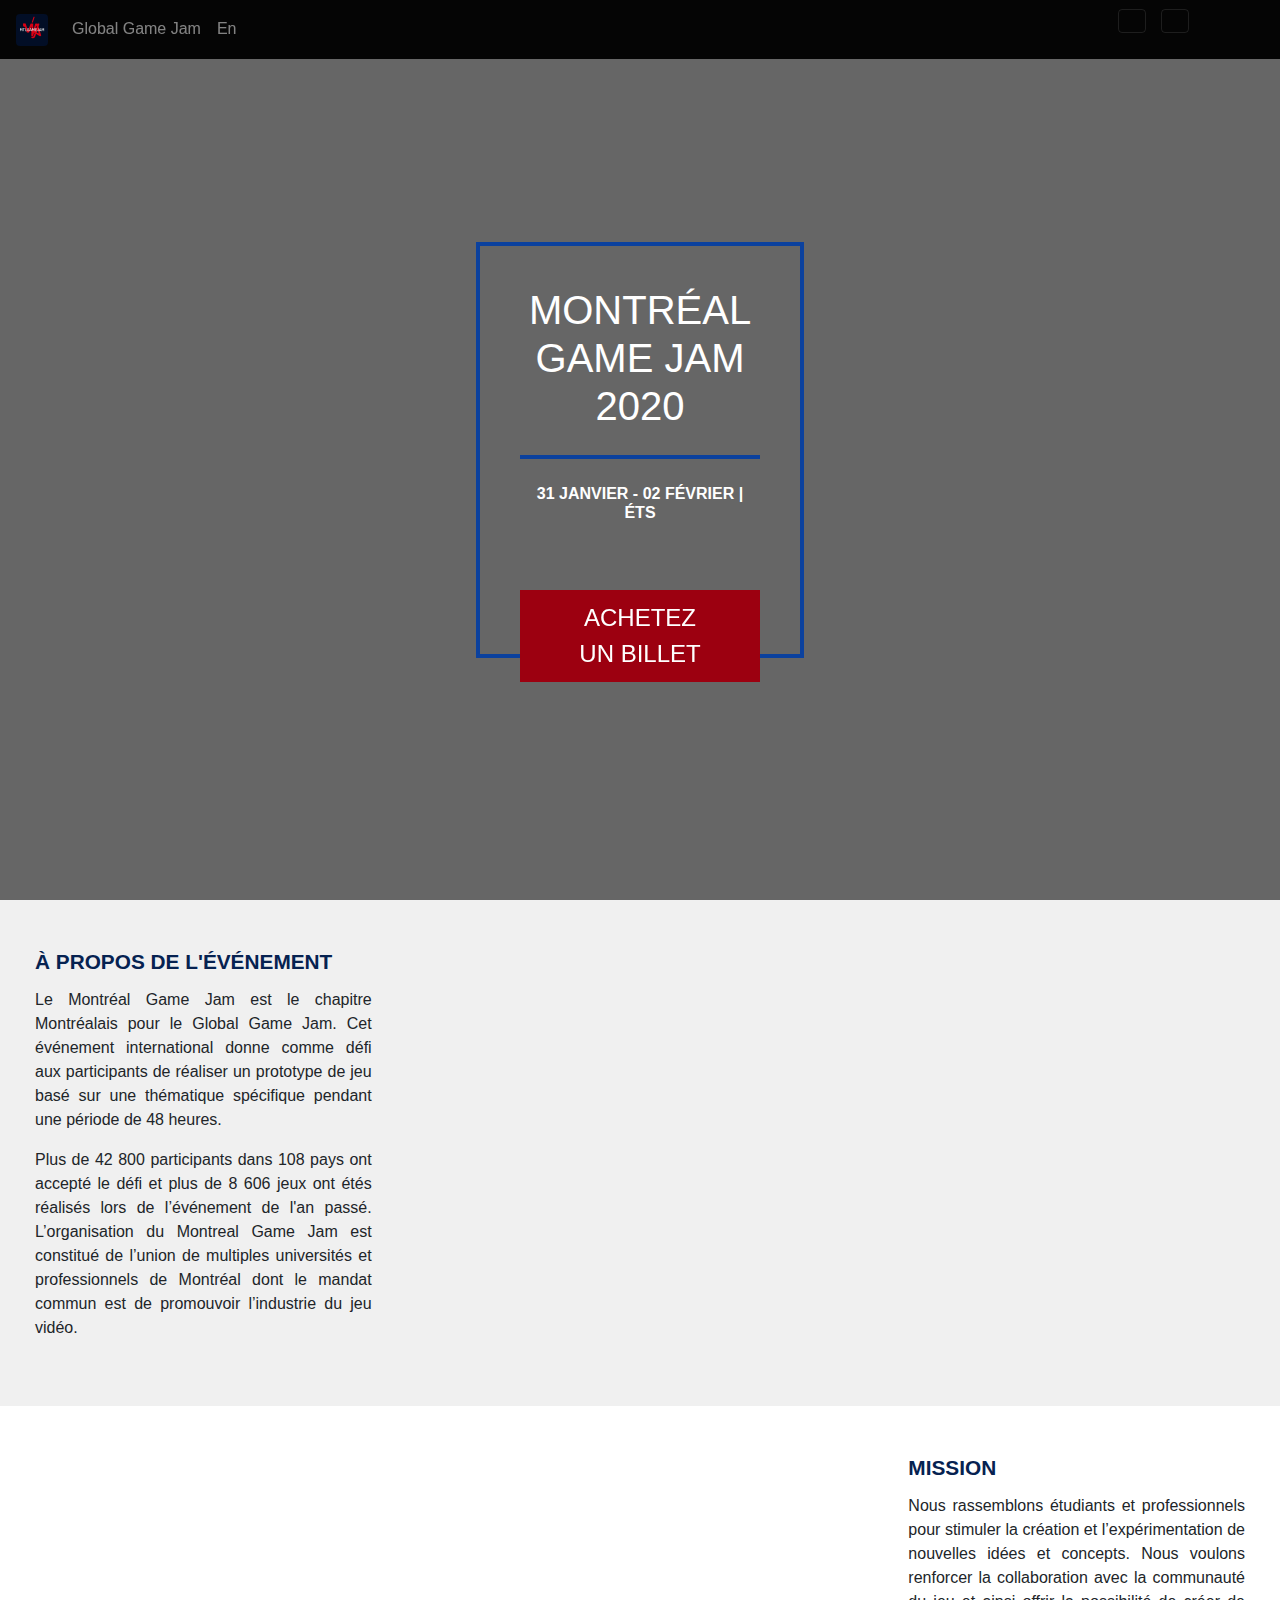
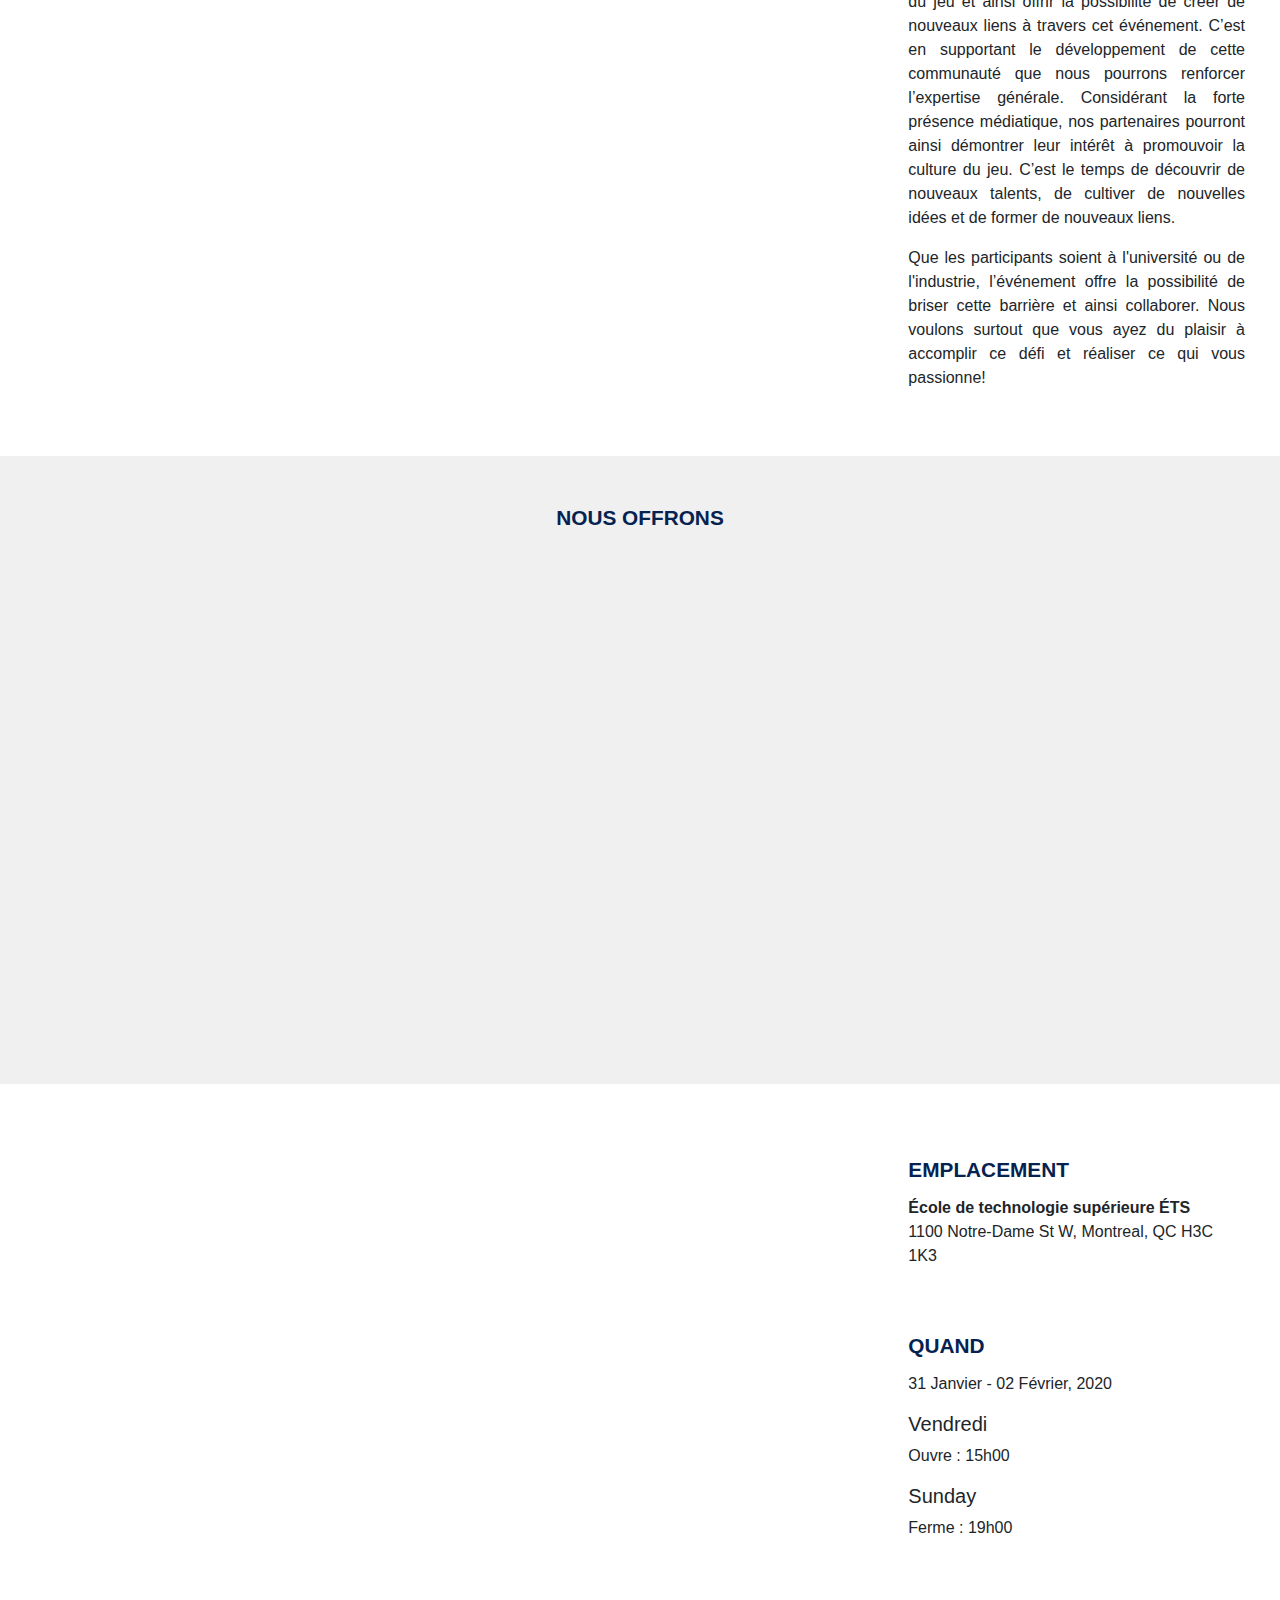
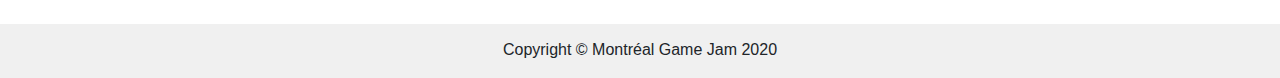
==== commit 4340c43f: "Update Links" ====
--- a/lang/fr/index.html
+++ b/lang/fr/index.html
@@ -34,7 +34,7 @@
             <div class="collapse navbar-collapse" id="main-navbar-collapse">
                 <ul class="navbar-nav">
                     <li class="nav-item">
-                        <a class="nav-link" href="http://globalgamejam.org/">Global Game Jam</a>
+                        <a class="nav-link" href="https://globalgamejam.org/2020/jam-sites/montreal-game-jam-éts">Global Game Jam</a>
                     </li>
                     <li class="nav-item">
                         <a class="nav-link" href="./../../lang/en/index.html">En</a>
@@ -67,8 +67,7 @@
                 <div class="col-sm-10 col-md-8 col-lg-4 col-xl-3 title-splash-screen">
                     <h1>Montréal Game Jam 2020</h1>
                     <h6>31 Janvier - 02 Février | ÉTS</h6>
-                    <!--<a class="btn btn-info" href="https://www.eventbrite.ca/e/billets-montreal-game-jam-2019-52792314233">Achetez un billet</a>-->
-                    <a class="btn btn-info">Bientôt ouvert</a>
+                    <a class="btn btn-info" href="https://www.eventbrite.com/e/montreal-game-jam-2020-tickets-78248353933">Achetez un billet</a>
                 </div>
             </div>
         </header>
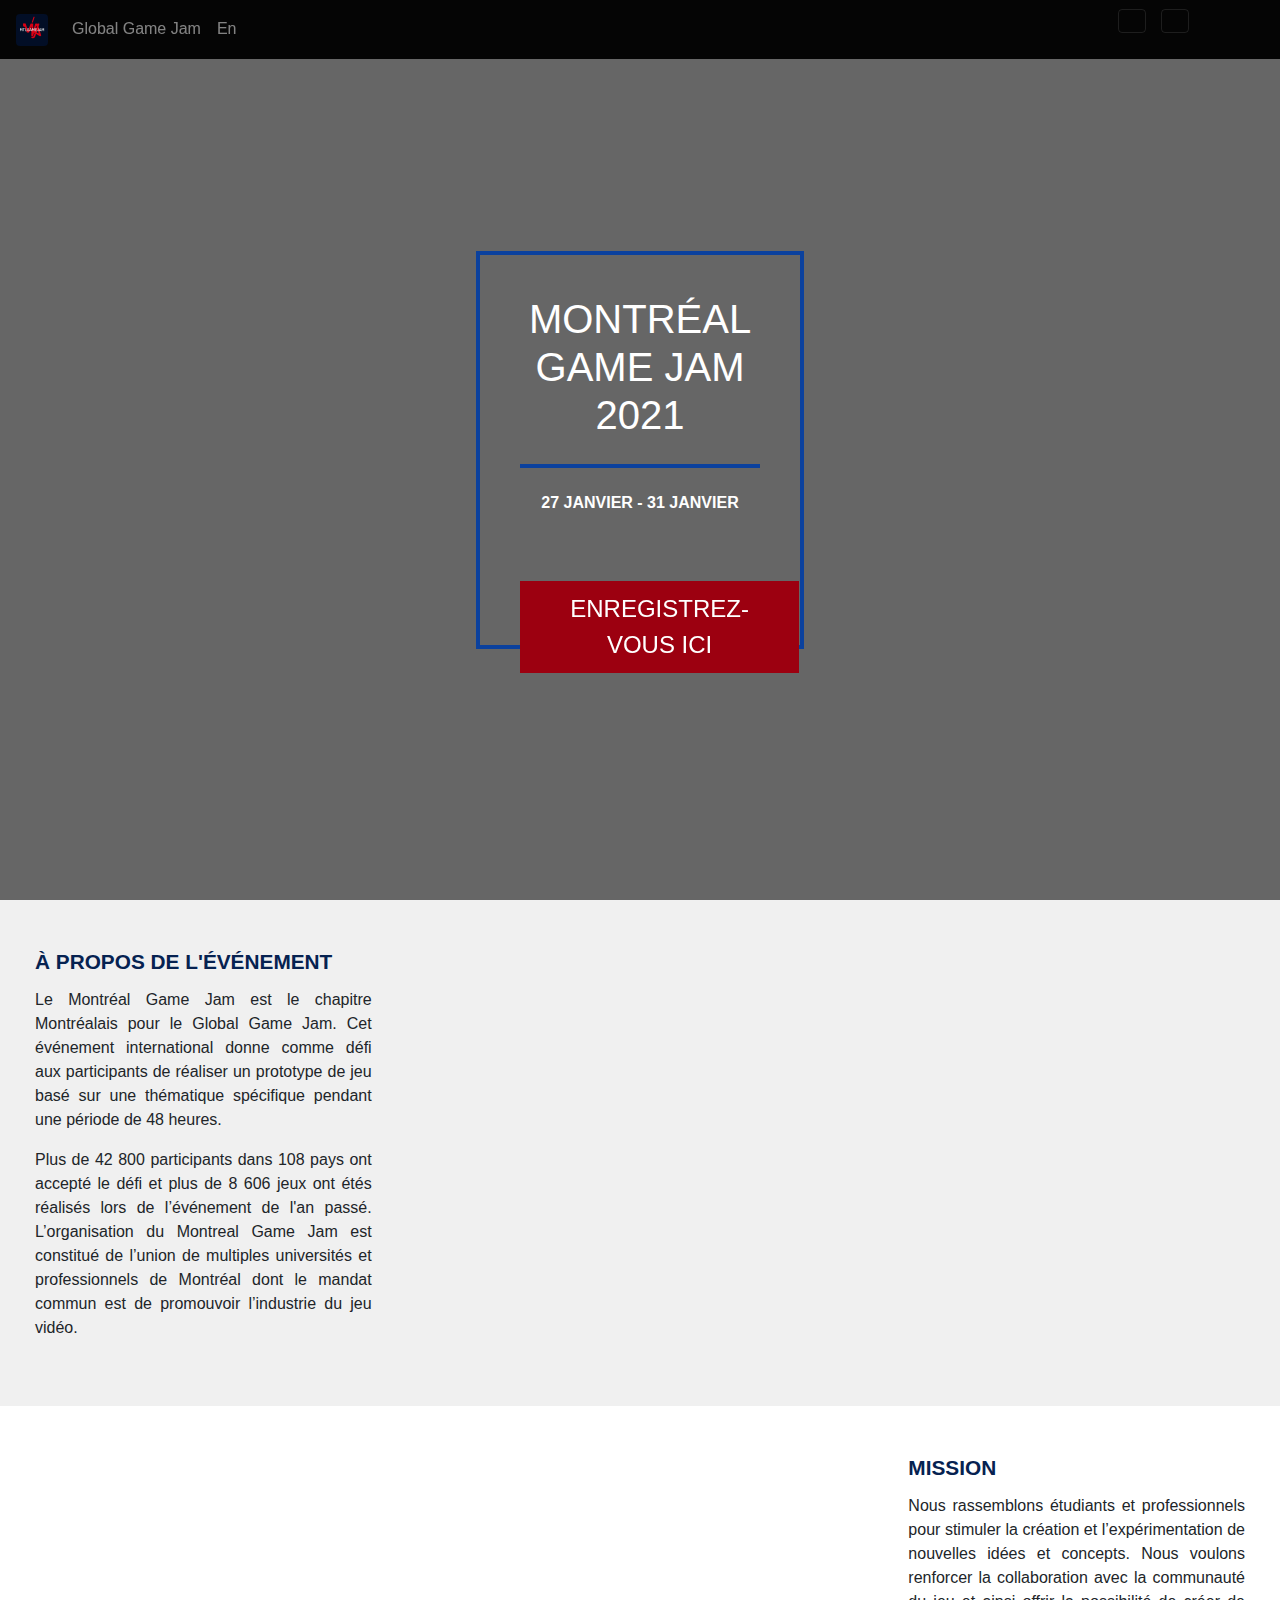
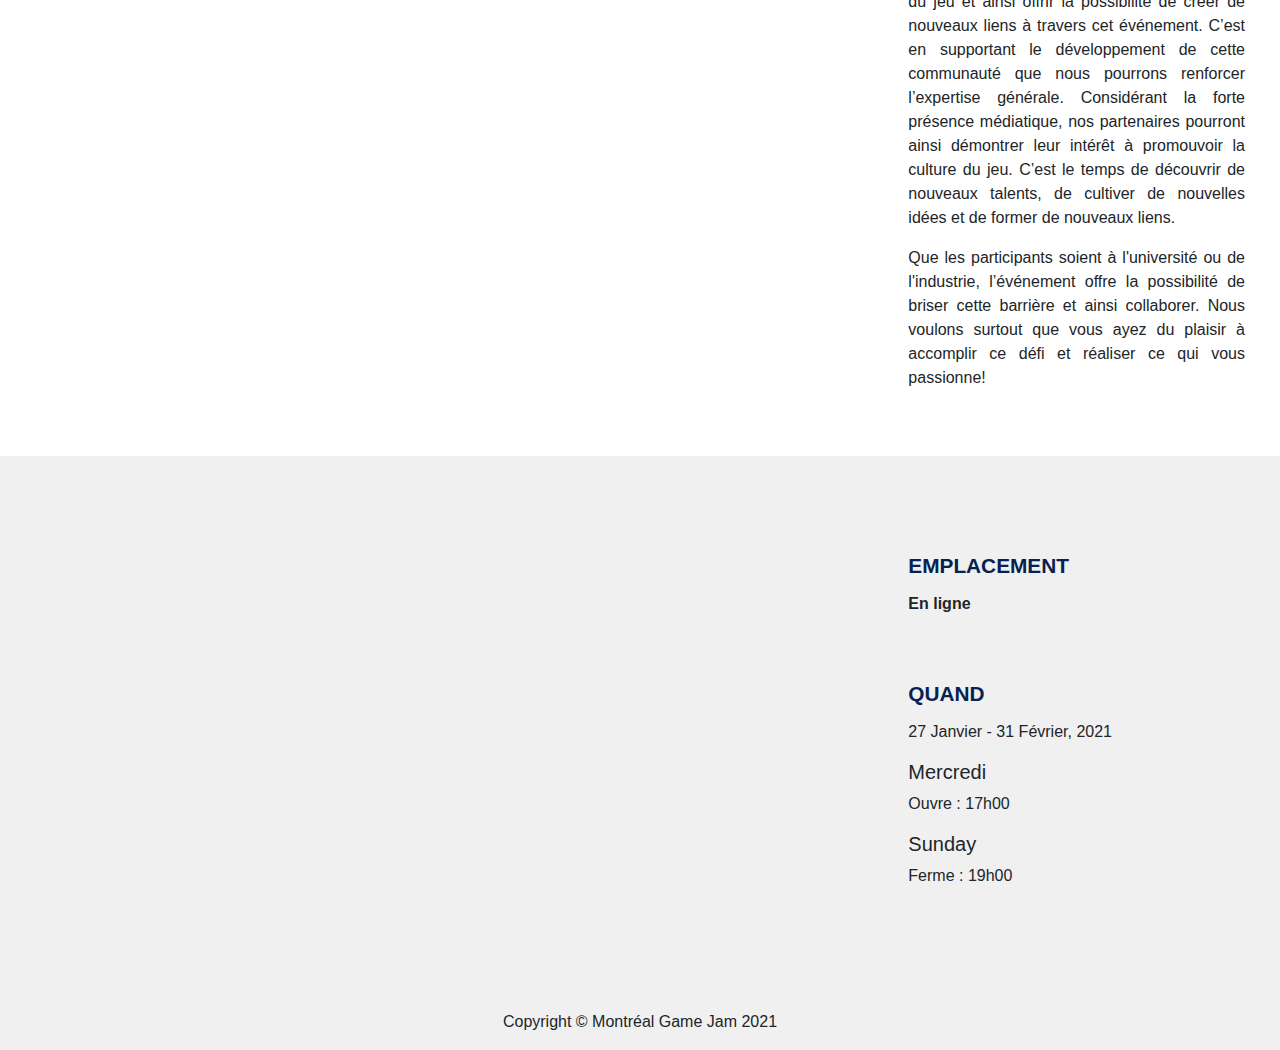
==== commit e9606476: "Update 2021 information" ====
--- a/lang/fr/index.html
+++ b/lang/fr/index.html
@@ -34,7 +34,7 @@
             <div class="collapse navbar-collapse" id="main-navbar-collapse">
                 <ul class="navbar-nav">
                     <li class="nav-item">
-                        <a class="nav-link" href="https://globalgamejam.org/2020/jam-sites/montreal-game-jam-éts">Global Game Jam</a>
+                        <a class="nav-link" href="https://globalgamejam.org/2021/jam-sites/montreal-game-jam-online-%C3%A9ts">Global Game Jam</a>
                     </li>
                     <li class="nav-item">
                         <a class="nav-link" href="./../../lang/en/index.html">En</a>
@@ -65,9 +65,9 @@
         <header class="business-header splash-screen">
             <div class="row justify-content-center align-items-center">
                 <div class="col-sm-10 col-md-8 col-lg-4 col-xl-3 title-splash-screen">
-                    <h1>Montréal Game Jam 2020</h1>
-                    <h6>31 Janvier - 02 Février | ÉTS</h6>
-                    <a class="btn btn-info" href="https://www.eventbrite.com/e/montreal-game-jam-2020-tickets-78248353933">Achetez un billet</a>
+                    <h1>Montréal Game Jam 2021</h1>
+                    <h6>27 Janvier - 31 Janvier</h6>
+                    <a class="btn btn-info" href="https://globalgamejam.org/2021/jam-sites/montreal-game-jam-online-%C3%A9ts">Enregistrez-vous ici</a>
                 </div>
             </div>
         </header>
@@ -94,9 +94,8 @@
                     <p class="text-justify">Que les participants soient à l'université ou de l'industrie, l’événement offre la possibilité de briser cette barrière et ainsi collaborer. Nous voulons surtout que vous ayez du plaisir à accomplir ce défi et réaliser ce qui vous passionne!</p>
                 </div>
             </section>
-            <section class="row justify-content-center align-items-center">
+            <!-- <section class="row justify-content-center align-items-center">
                 <div class="col-xs-12 content-section justify-content-center">
-                    <!-- Use cards to insert icons showing what we offer -->
                     <h2 class="title-center">Nous offrons</h2>
                     <div class="card-deck">
                         <div class="card justify-content-center align-items-center">
@@ -149,7 +148,7 @@
                         </div>
                     </div>
                 </div>
-            </section>
+            </section> -->
             <section class="row justify-content-center align-items-center flex-sm-wrap-reverse">
                 <div class="col-lg-8 col-md-6 col-sm-12 iframe-container">
                     <iframe src="https://www.google.com/maps/embed?pb=!1m18!1m12!1m3!1d2796.7714986648652!2d-73.56443468444153!3d45.49454597910131!2m3!1f0!2f0!3f0!3m2!1i1024!2i768!4f13.1!3m3!1m2!1s0x4cc91a60aa839707%3A0xb732a719a45c45f6!2s%C3%89cole+de+technologie+sup%C3%A9rieure+%C3%89TS!5e0!3m2!1sen!2sca!4v1558025285765!5m2!1sen!2sca" width="800" height="540" frameborder="0" style="border:0" allowfullscreen></iframe>
@@ -157,14 +156,14 @@
                 <div class="col-lg-4 col-md-6 col-sm-12 content-section">
                     <h2>Emplacement</h2>
                     <address>
-                        <b>École de technologie supérieure ÉTS</b><br/>
-                        1100 Notre-Dame St W, Montreal, QC H3C 1K3
+                        <b>En ligne<!-- École de technologie supérieure ÉTS --></b><br/>
+                        <!-- 1100 Notre-Dame St W, Montreal, QC H3C 1K3 -->
                     </address>
                     <br/>
                     <h2>Quand</h2>
-                    <p>31 Janvier - 02 Février, 2020</p>
-                    <h5>Vendredi</h5>
-                    <p>Ouvre : 15h00</p>
+                    <p>27 Janvier - 31 Février, 2021</p>
+                    <h5>Mercredi</h5>
+                    <p>Ouvre : 17h00</p>
                     <h5>Sunday</h5>
                     <p>Ferme : 19h00</p>
                 </div>
@@ -174,7 +173,7 @@
             <footer class="container-fluid">
                 <div class="row">
                     <div class="col-lg-12">
-                        <p>Copyright &copy; Montréal Game Jam 2020</p>
+                        <p>Copyright &copy; Montréal Game Jam 2021</p>
                     </div>
                 </div>
             </footer>
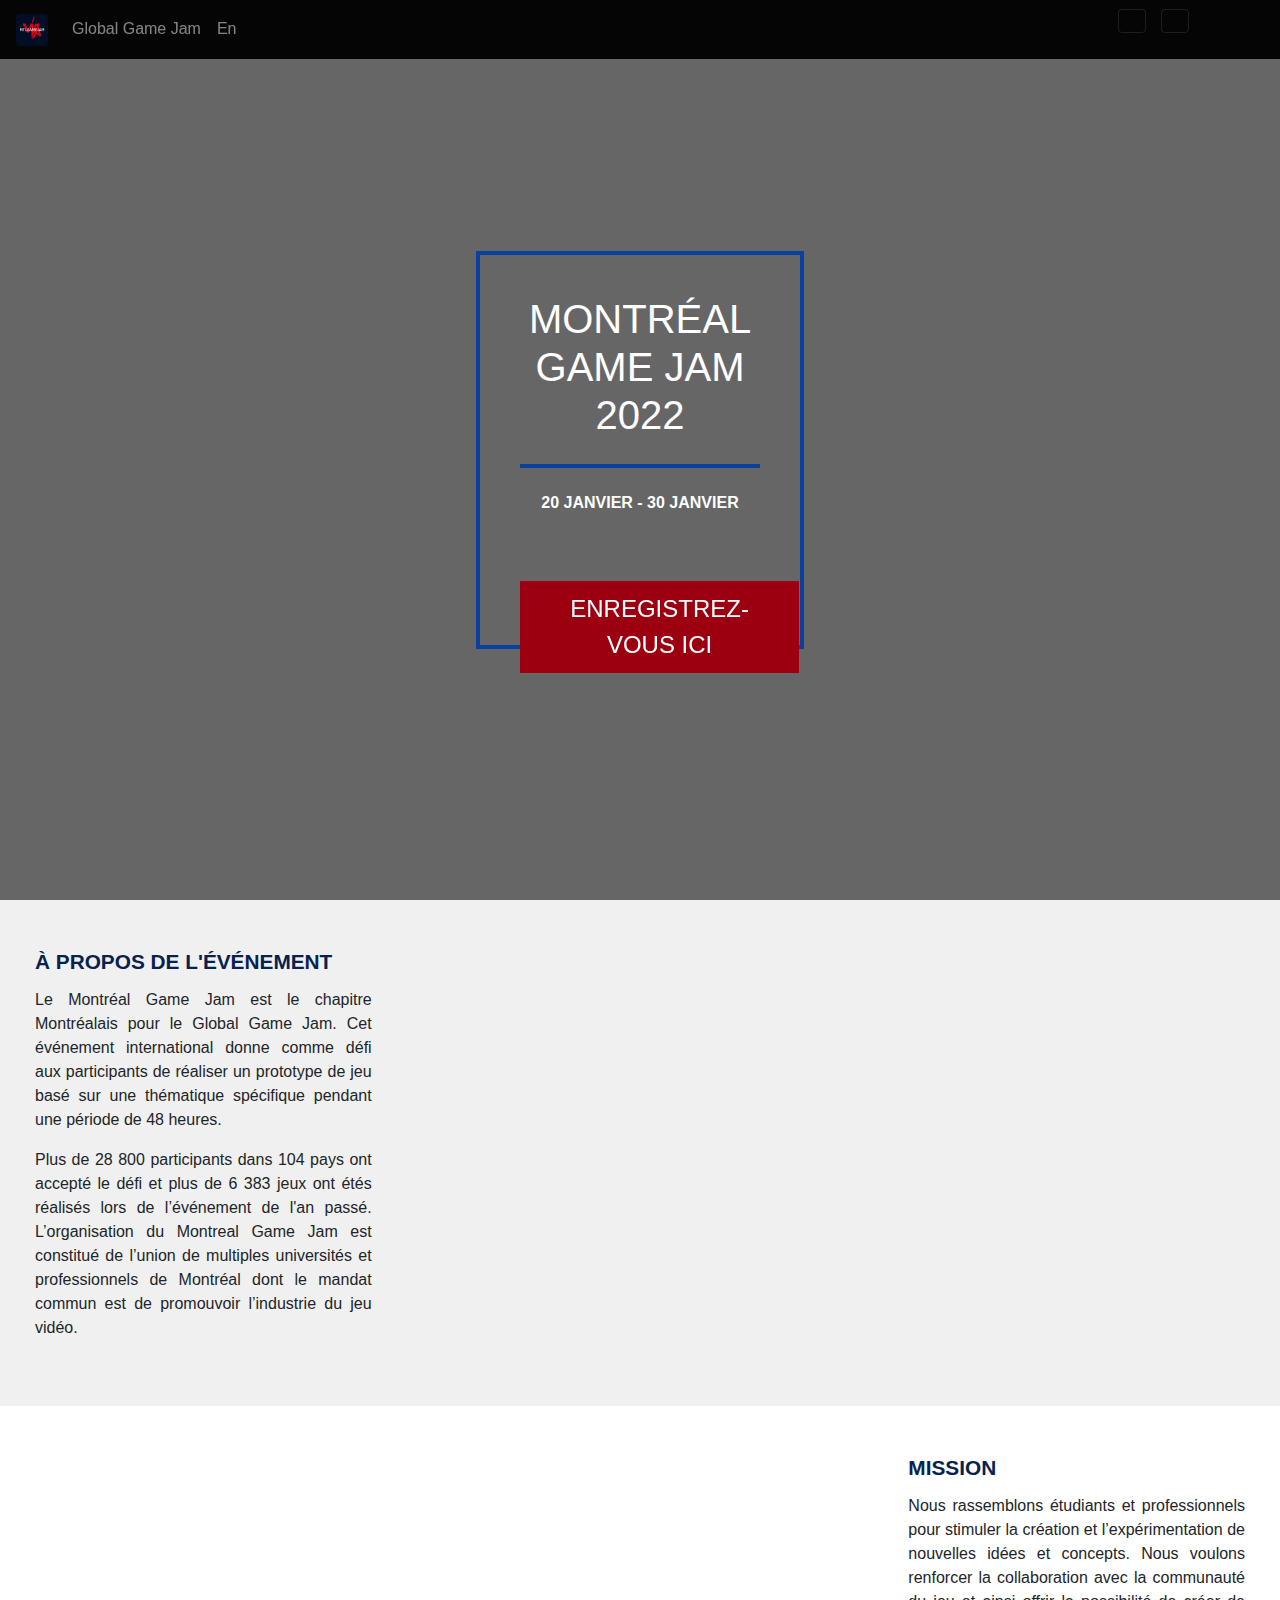
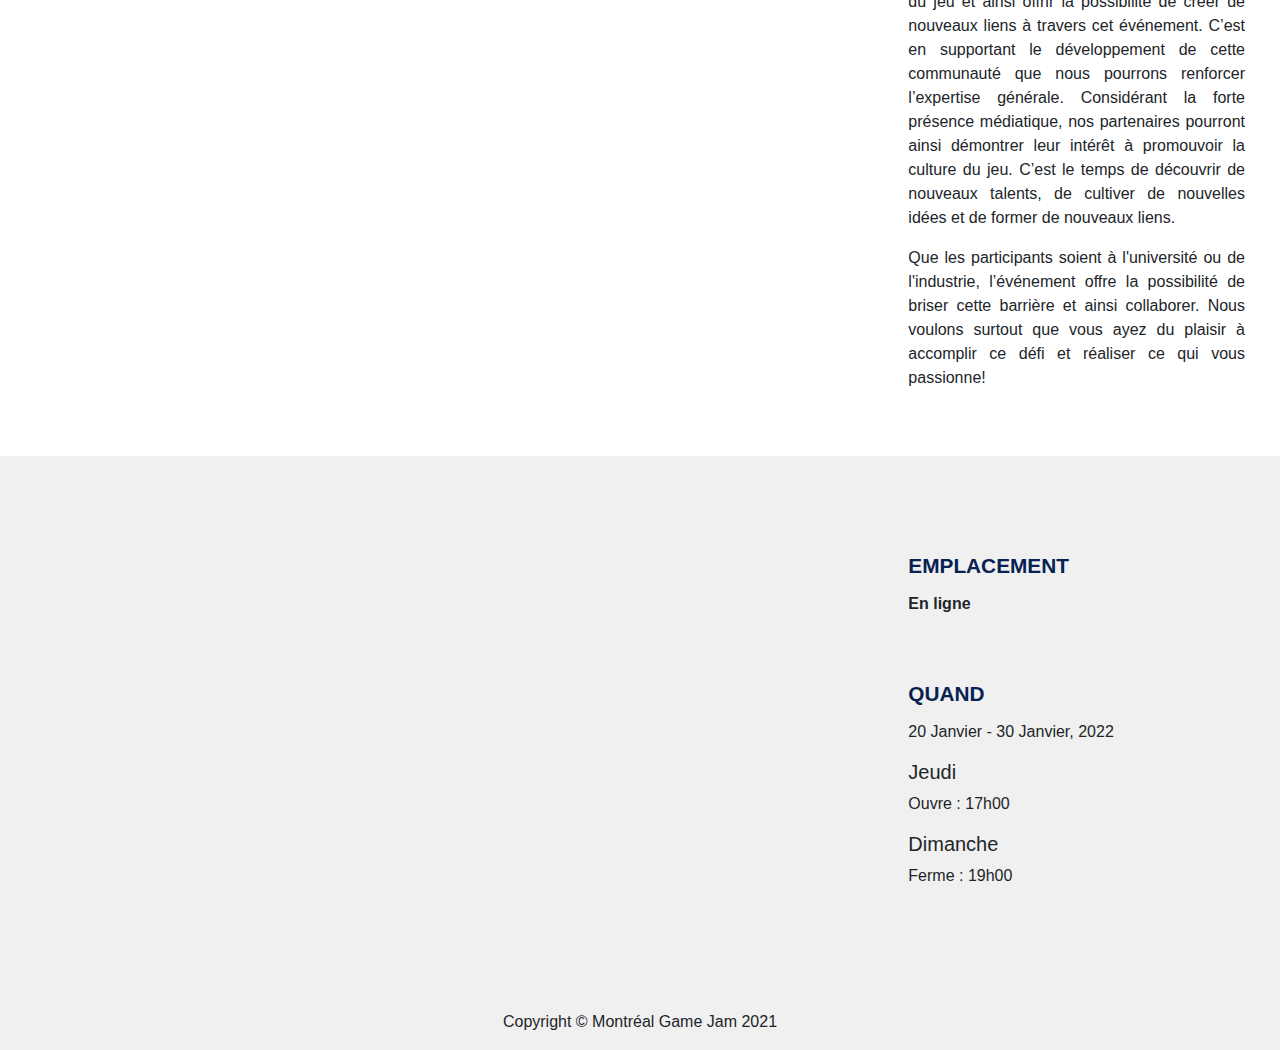
==== commit 176ef0db: "change day" ====
--- a/lang/fr/index.html
+++ b/lang/fr/index.html
@@ -34,7 +34,7 @@
             <div class="collapse navbar-collapse" id="main-navbar-collapse">
                 <ul class="navbar-nav">
                     <li class="nav-item">
-                        <a class="nav-link" href="https://globalgamejam.org/2021/jam-sites/montreal-game-jam-online-%C3%A9ts">Global Game Jam</a>
+                        <a class="nav-link" href="https://globalgamejam.org/2022/jam-sites/montreal-game-jam-online-%C3%A9ts">Global Game Jam</a>
                     </li>
                     <li class="nav-item">
                         <a class="nav-link" href="./../../lang/en/index.html">En</a>
@@ -65,9 +65,9 @@
         <header class="business-header splash-screen">
             <div class="row justify-content-center align-items-center">
                 <div class="col-sm-10 col-md-8 col-lg-4 col-xl-3 title-splash-screen">
-                    <h1>Montréal Game Jam 2021</h1>
-                    <h6>27 Janvier - 31 Janvier</h6>
-                    <a class="btn btn-info" href="https://globalgamejam.org/2021/jam-sites/montreal-game-jam-online-%C3%A9ts">Enregistrez-vous ici</a>
+                    <h1>Montréal Game Jam 2022</h1>
+                    <h6>20 Janvier - 30 Janvier</h6>
+                    <a class="btn btn-info" href="https://globalgamejam.org/2022/jam-sites/montreal-game-jam-online-%C3%A9ts">Enregistrez-vous ici</a>
                 </div>
             </div>
         </header>
@@ -78,7 +78,7 @@
                 <div class="col-xl-4 col-lg-12 content-section">
                     <h2>À propos de l'événement</h2>
                     <p class="text-justify">Le Montréal Game Jam est le chapitre Montréalais pour le Global Game Jam. Cet événement international donne comme défi aux participants de réaliser un prototype de jeu basé sur une thématique spécifique pendant une période de 48 heures.</p>
-                    <p class="text-justify">Plus de 42 800 participants dans 108 pays ont accepté le défi et plus de 8 606 jeux ont étés réalisés lors de l’événement de l'an passé. L’organisation du Montreal Game Jam est constitué de l’union de multiples universités et professionnels de Montréal dont le mandat commun est de promouvoir l’industrie du jeu vidéo.</p>
+                    <p class="text-justify">Plus de 28 800 participants dans 104 pays ont accepté le défi et plus de 6 383 jeux ont étés réalisés lors de l’événement de l'an passé. L’organisation du Montreal Game Jam est constitué de l’union de multiples universités et professionnels de Montréal dont le mandat commun est de promouvoir l’industrie du jeu vidéo.</p>
                 </div>
                 <div class="col-xl-8 col-lg-12 img-container">
                     <img class="about-img" src="../../static/img/about.jpg" alt="">
@@ -161,10 +161,10 @@
                     </address>
                     <br/>
                     <h2>Quand</h2>
-                    <p>27 Janvier - 31 Février, 2021</p>
-                    <h5>Mercredi</h5>
+                    <p>20 Janvier - 30 Janvier, 2022</p>
+                    <h5>Jeudi</h5>
                     <p>Ouvre : 17h00</p>
-                    <h5>Sunday</h5>
+                    <h5>Dimanche</h5>
                     <p>Ferme : 19h00</p>
                 </div>
             </section>
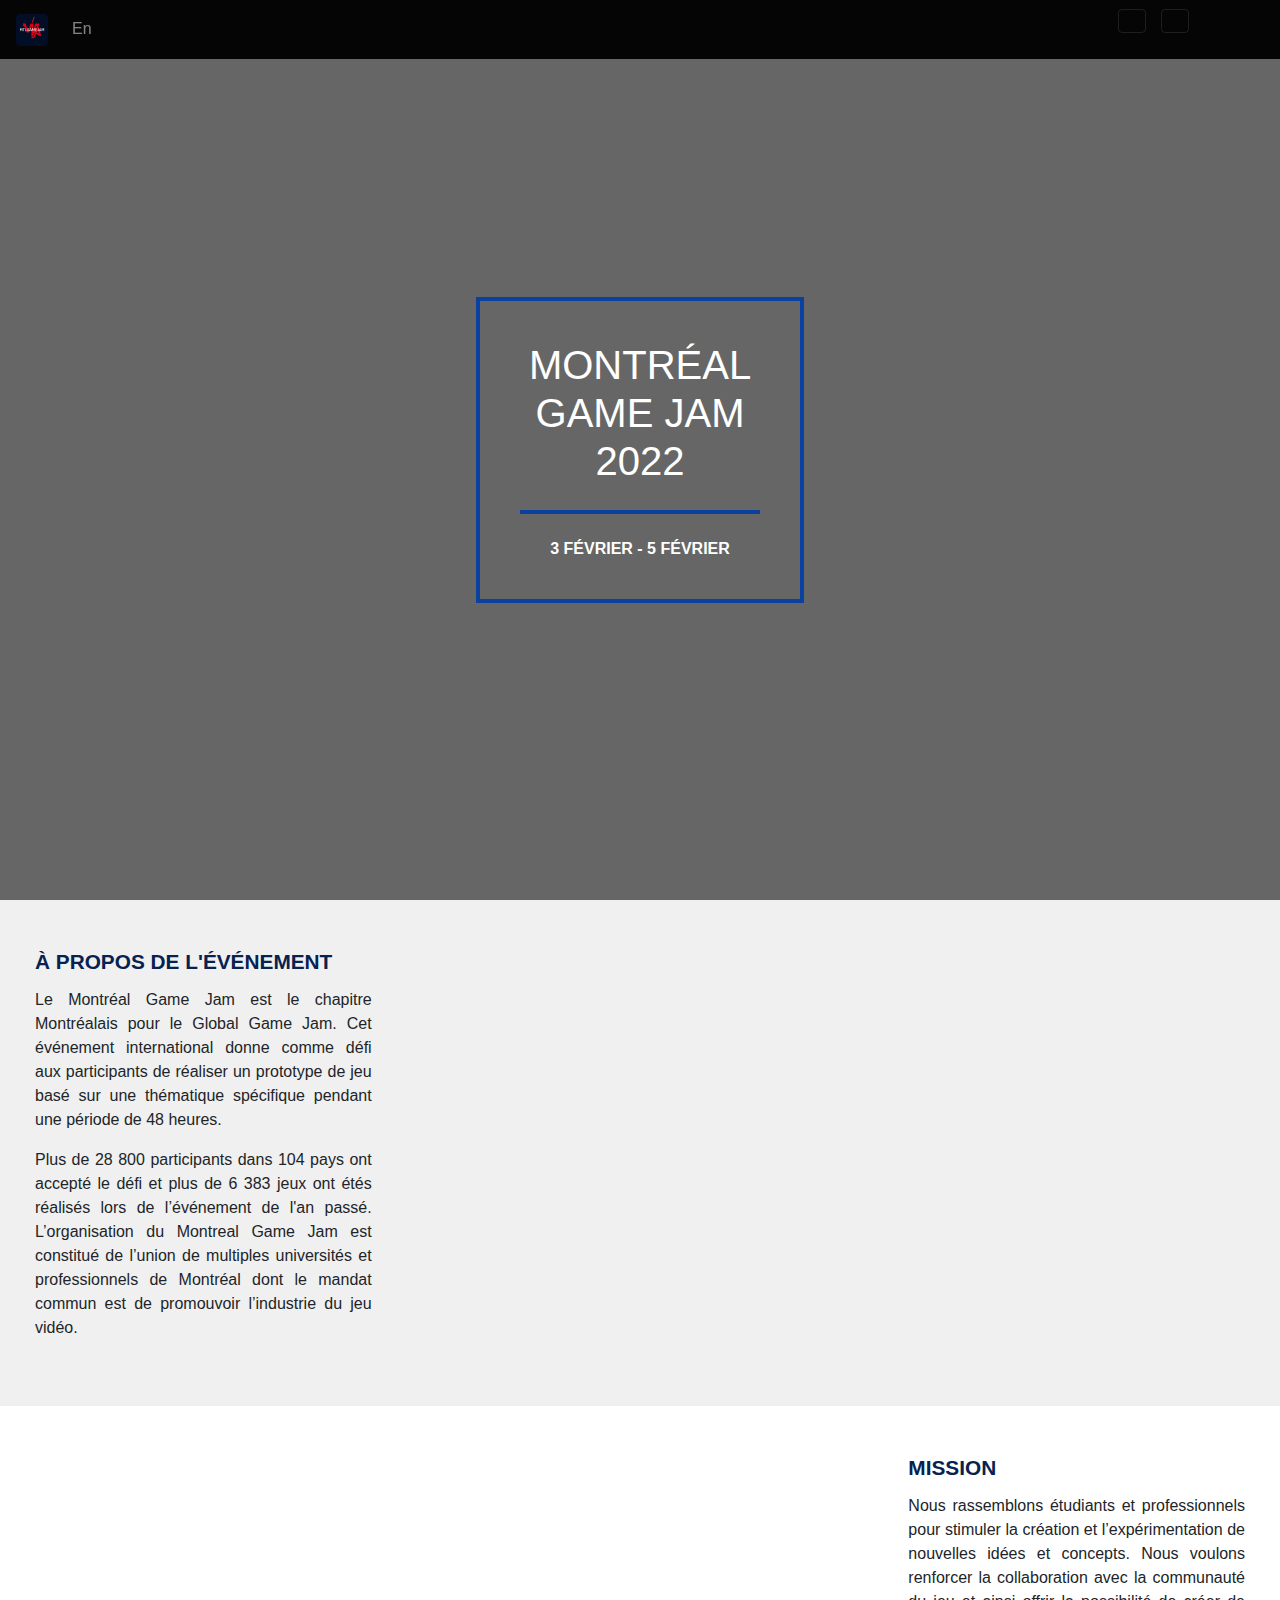
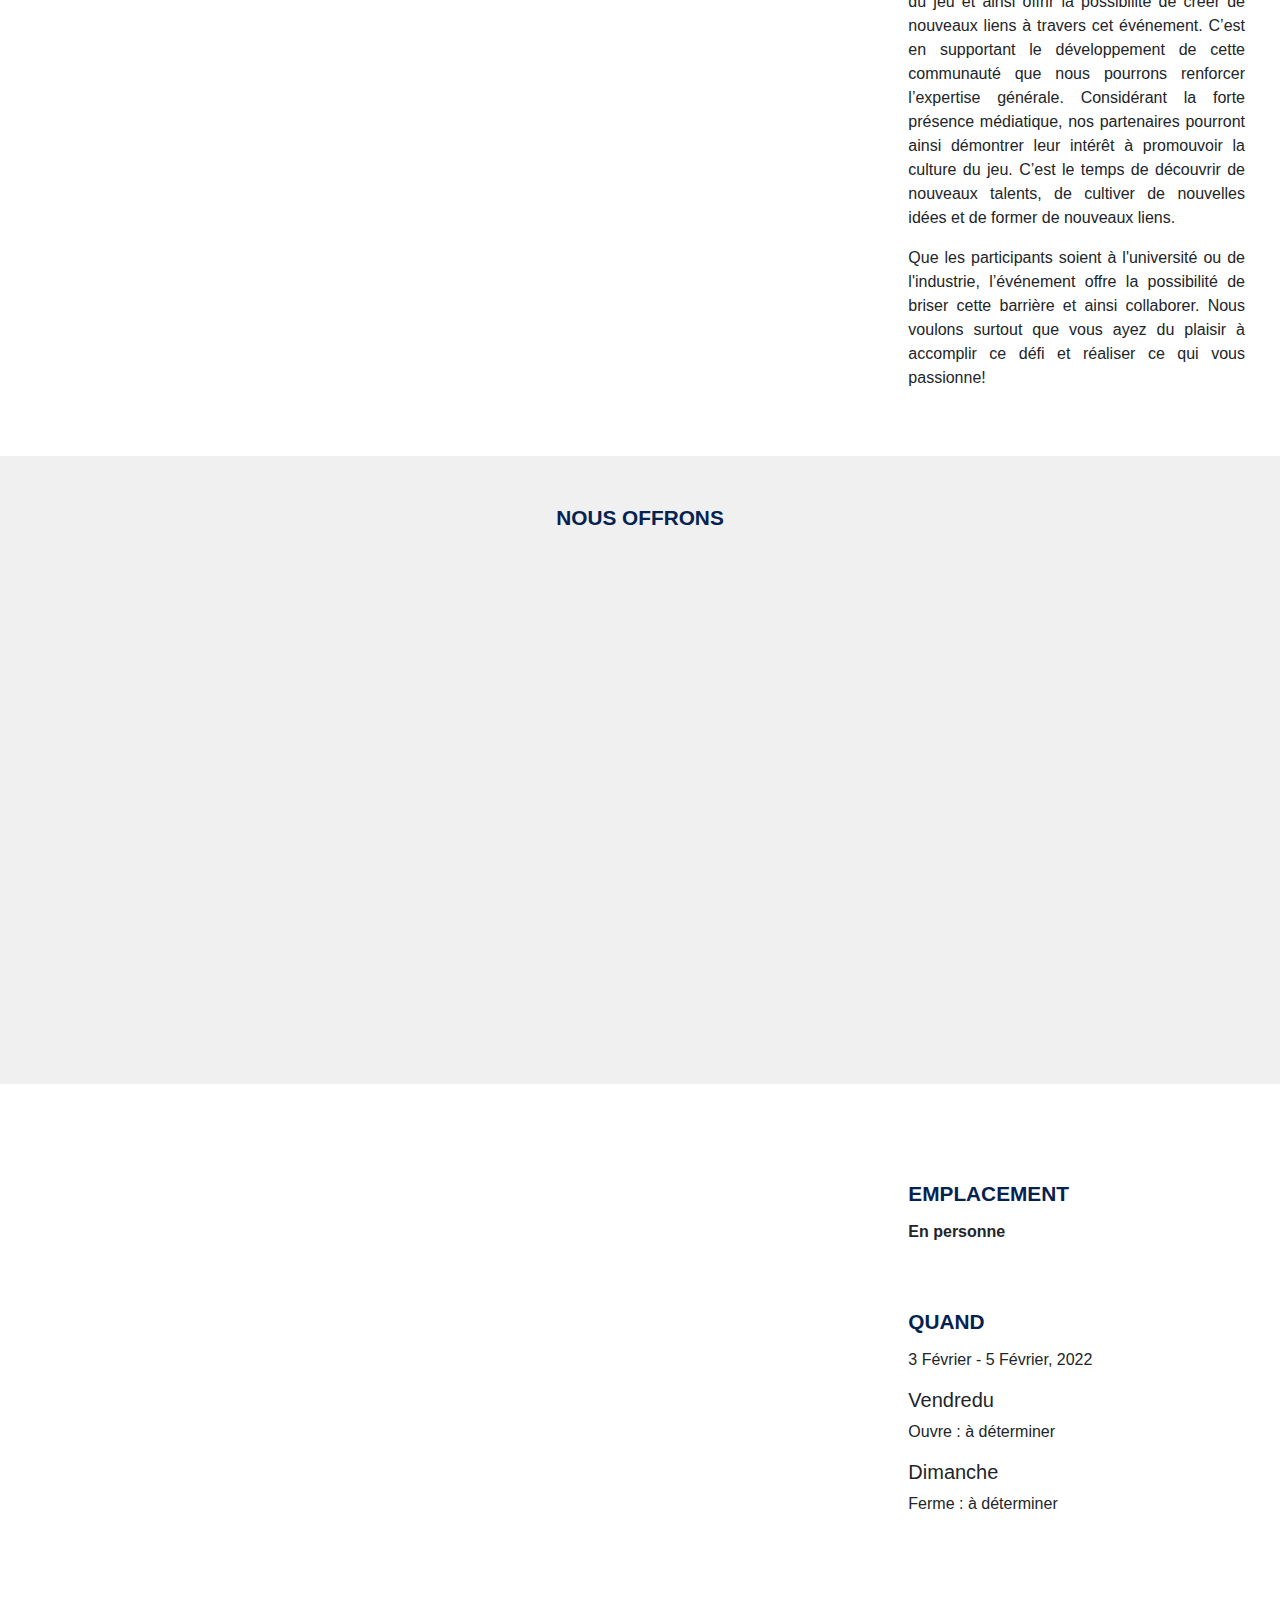
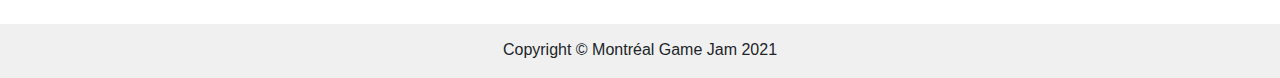
==== commit db5fc3a3: "Fix oblie de désavtiver bouton en francais" ====
--- a/lang/fr/index.html
+++ b/lang/fr/index.html
@@ -33,9 +33,9 @@
             <!-- Collect the nav links, forms, and other content for toggling -->
             <div class="collapse navbar-collapse" id="main-navbar-collapse">
                 <ul class="navbar-nav">
-                    <li class="nav-item">
-                        <a class="nav-link" href="https://globalgamejam.org/2022/jam-sites/montreal-game-jam-online-%C3%A9ts">Global Game Jam</a>
-                    </li>
+<!--                    <li class="nav-item">-->
+<!--               TODO: Reactivate when we the link         <a class="nav-link" href="https://globalgamejam.org/2022/jam-sites/montreal-game-jam-online-%C3%A9ts">Global Game Jam</a>-->
+<!--                    </li>-->
                     <li class="nav-item">
                         <a class="nav-link" href="./../../lang/en/index.html">En</a>
                     </li>
@@ -66,8 +66,8 @@
             <div class="row justify-content-center align-items-center">
                 <div class="col-sm-10 col-md-8 col-lg-4 col-xl-3 title-splash-screen">
                     <h1>Montréal Game Jam 2022</h1>
-                    <h6>20 Janvier - 30 Janvier</h6>
-                    <a class="btn btn-info" href="https://globalgamejam.org/2022/jam-sites/montreal-game-jam-online-%C3%A9ts">Enregistrez-vous ici</a>
+                    <h6>3 Février - 5 Février</h6>
+<!--                    <a class="btn btn-info" href="https://globalgamejam.org/2022/jam-sites/montreal-game-jam-online-%C3%A9ts" aria-disabled="true">Enregistrez-vous ici</a>-->
                 </div>
             </div>
         </header>
@@ -94,7 +94,7 @@
                     <p class="text-justify">Que les participants soient à l'université ou de l'industrie, l’événement offre la possibilité de briser cette barrière et ainsi collaborer. Nous voulons surtout que vous ayez du plaisir à accomplir ce défi et réaliser ce qui vous passionne!</p>
                 </div>
             </section>
-            <!-- <section class="row justify-content-center align-items-center">
+           <section class="row justify-content-center align-items-center">
                 <div class="col-xs-12 content-section justify-content-center">
                     <h2 class="title-center">Nous offrons</h2>
                     <div class="card-deck">
@@ -148,7 +148,7 @@
                         </div>
                     </div>
                 </div>
-            </section> -->
+            </section>
             <section class="row justify-content-center align-items-center flex-sm-wrap-reverse">
                 <div class="col-lg-8 col-md-6 col-sm-12 iframe-container">
                     <iframe src="https://www.google.com/maps/embed?pb=!1m18!1m12!1m3!1d2796.7714986648652!2d-73.56443468444153!3d45.49454597910131!2m3!1f0!2f0!3f0!3m2!1i1024!2i768!4f13.1!3m3!1m2!1s0x4cc91a60aa839707%3A0xb732a719a45c45f6!2s%C3%89cole+de+technologie+sup%C3%A9rieure+%C3%89TS!5e0!3m2!1sen!2sca!4v1558025285765!5m2!1sen!2sca" width="800" height="540" frameborder="0" style="border:0" allowfullscreen></iframe>
@@ -156,16 +156,16 @@
                 <div class="col-lg-4 col-md-6 col-sm-12 content-section">
                     <h2>Emplacement</h2>
                     <address>
-                        <b>En ligne<!-- École de technologie supérieure ÉTS --></b><br/>
+                        <b>En personne<!-- École de technologie supérieure ÉTS --></b><br/>
                         <!-- 1100 Notre-Dame St W, Montreal, QC H3C 1K3 -->
                     </address>
                     <br/>
                     <h2>Quand</h2>
-                    <p>20 Janvier - 30 Janvier, 2022</p>
-                    <h5>Jeudi</h5>
-                    <p>Ouvre : 17h00</p>
+                    <p>3 Février - 5 Février, 2022</p>
+                    <h5>Vendredu</h5>
+                    <p>Ouvre : à déterminer</p>
                     <h5>Dimanche</h5>
-                    <p>Ferme : 19h00</p>
+                    <p>Ferme : à déterminer</p>
                 </div>
             </section>
 
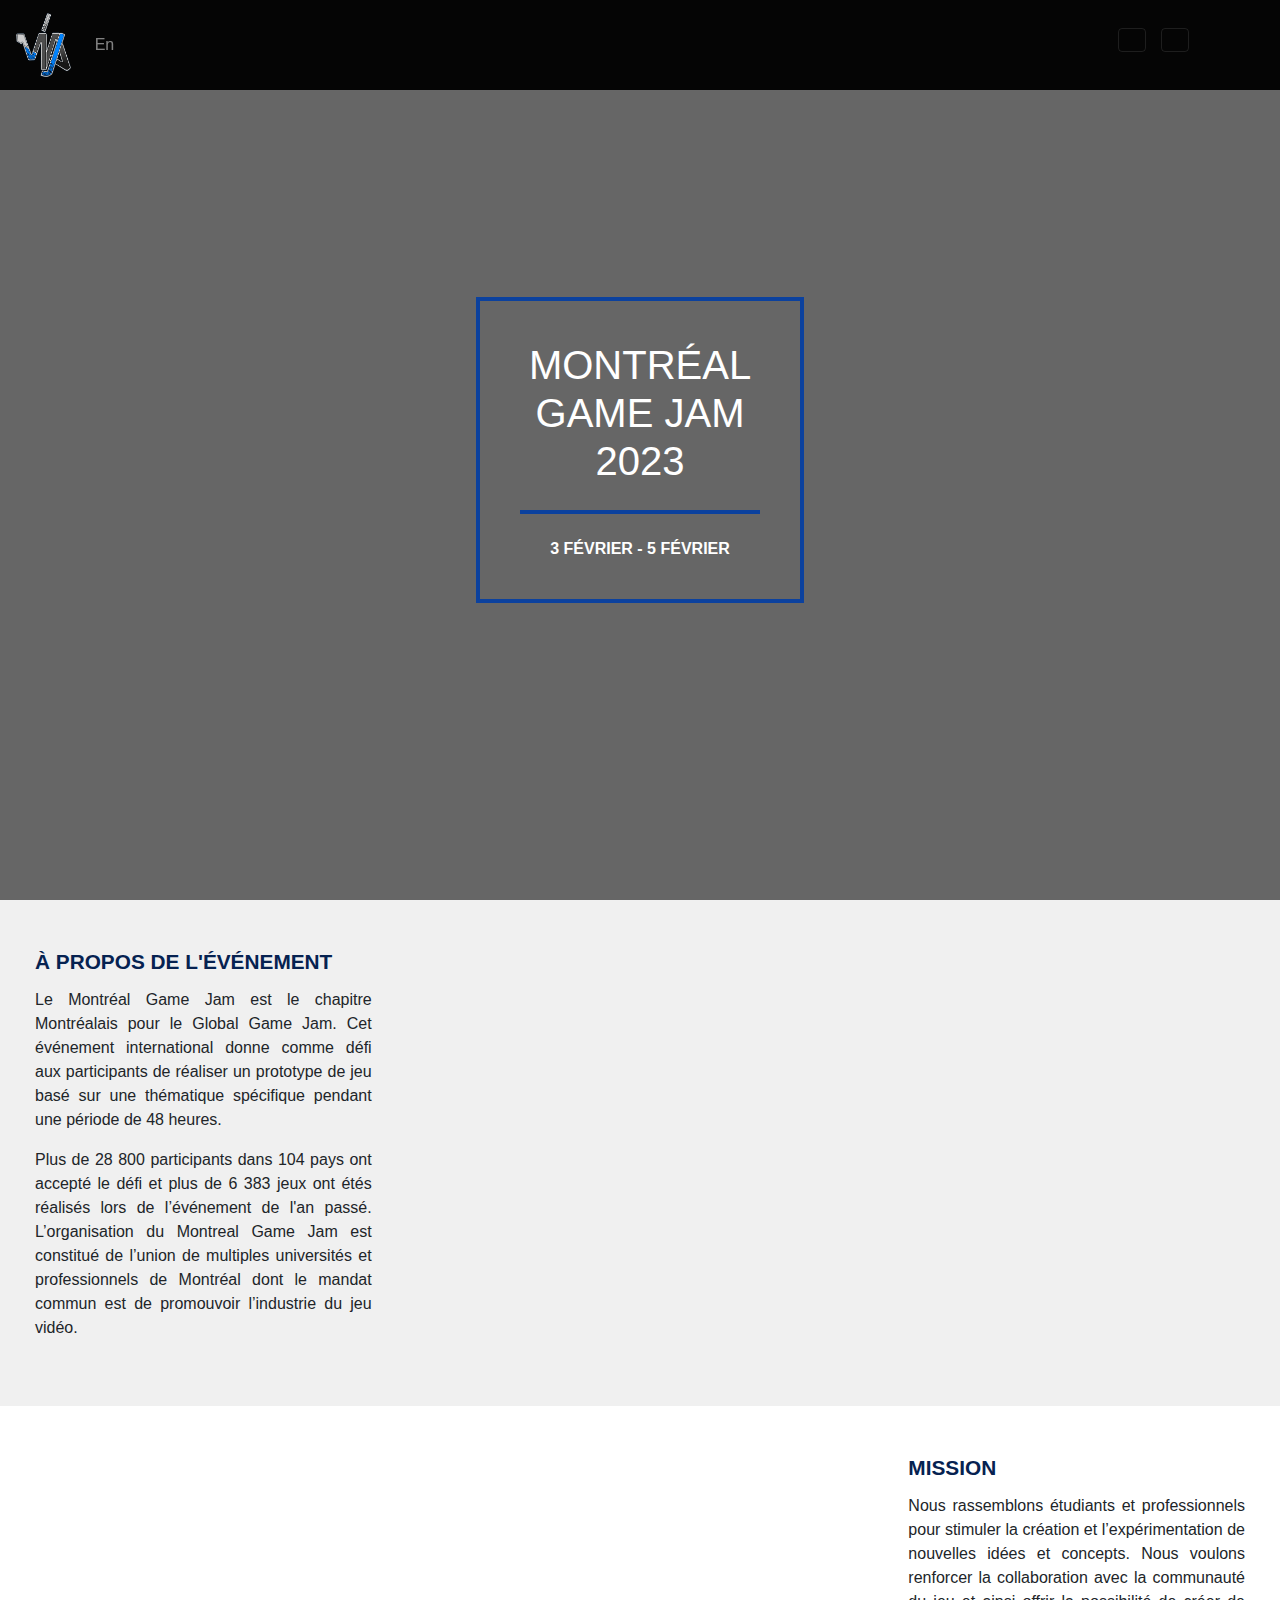
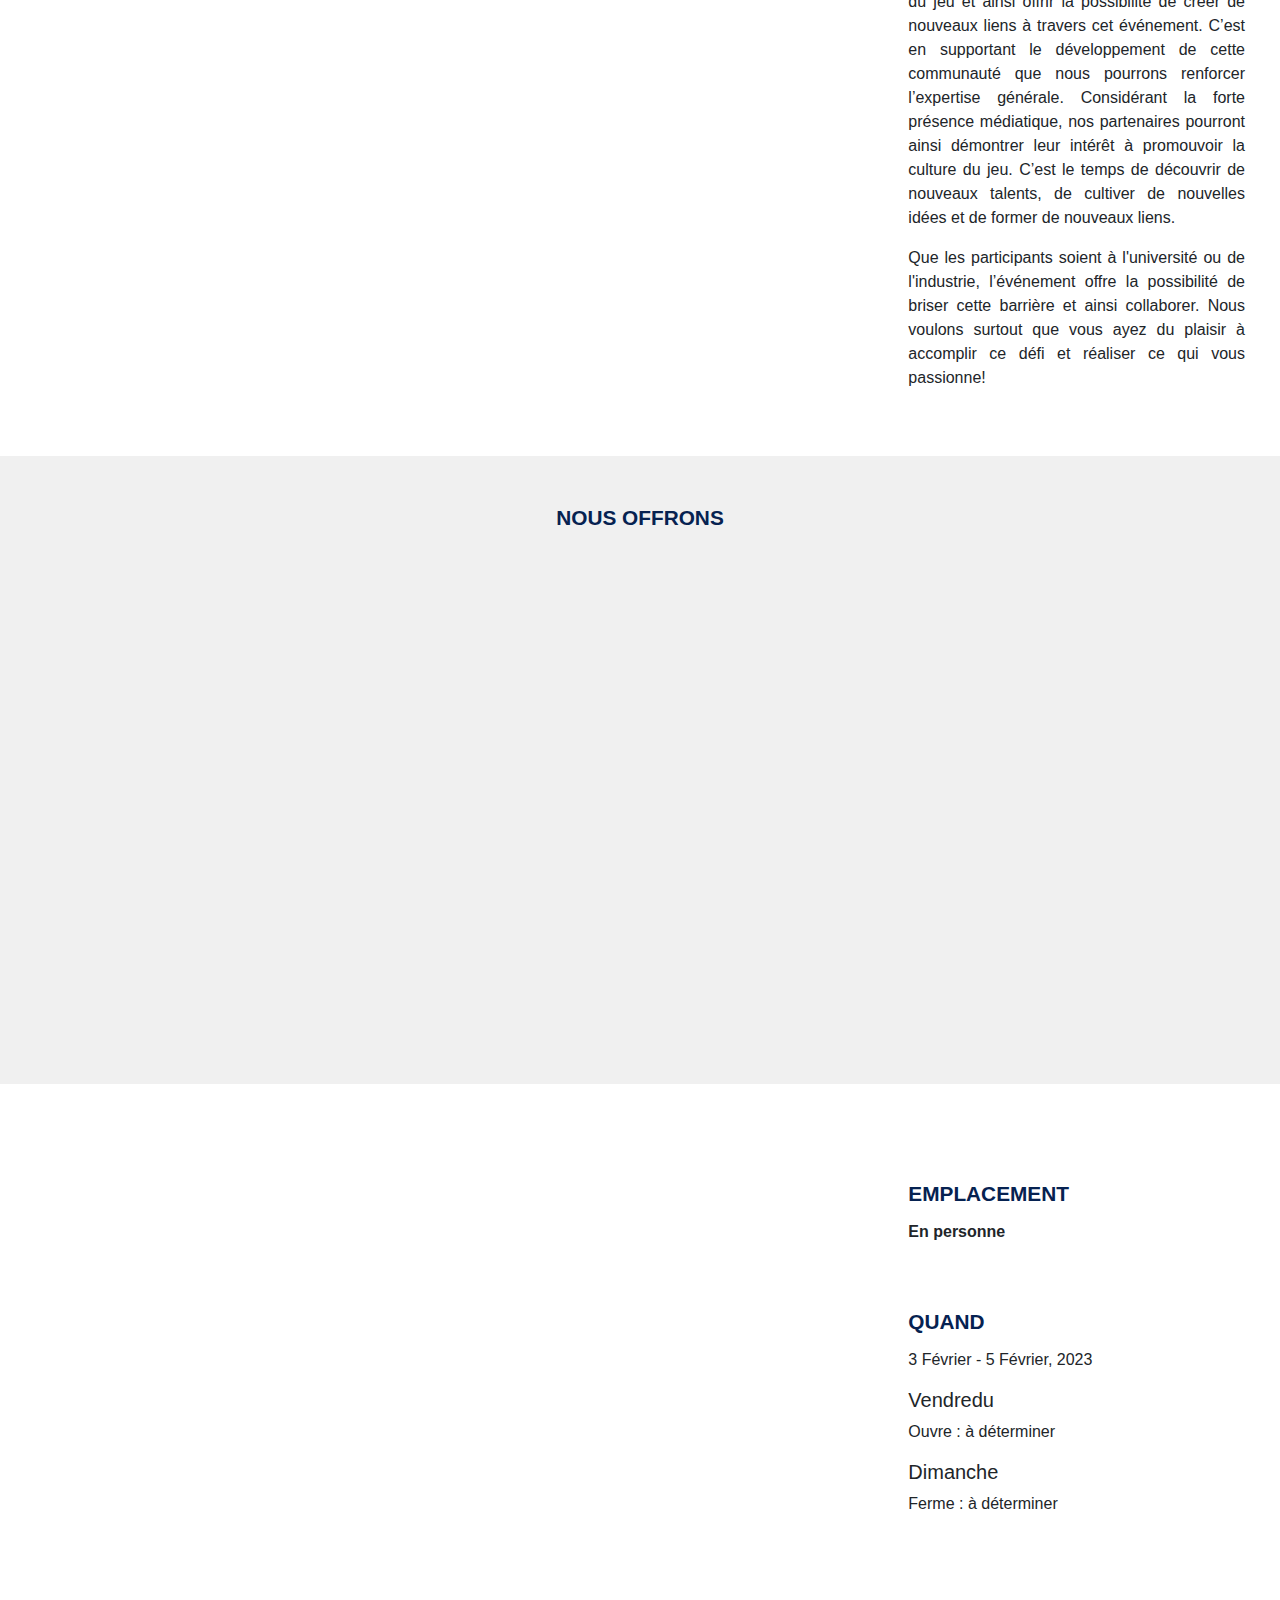
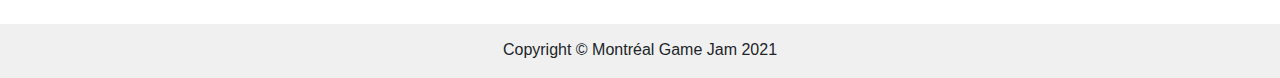
==== commit f8137a86: "Fix logo and nav bar" ====
--- a/lang/fr/index.html
+++ b/lang/fr/index.html
@@ -23,7 +23,7 @@
     </head>
     <body>
         <!-- Navigation -->
-        <nav class="navbar fixed-top navbar-dark navbar-expand-lg" role="navigation">
+        <nav class="navbar fixed-top navbar-dark navbar-expand-lg nav" role="navigation">
             <!-- Needs to be a LOGO -->
             <a class="navbar-brand" href="./index.html"><img class="img-logo" src="../../static/img/logo.png" alt="Montreal Game Jam Logo" /></a>
             <button type="button" class="navbar-toggler" data-toggle="collapse" aria-controls="navbarSupportedContent20" data-target="#main-navbar-collapse">
@@ -44,8 +44,8 @@
             <!-- /.navbar-collapse -->
         </nav>
 
-        <aside class="social-nav navbar navbar-dark navbar-expand">
-            <ul class="navbar-nav">
+        <aside class="social-nav navbar navbar-dark navbar-expand justify-content-md-center">
+            <ul class="navbar-nav justify-content-md-center">
                 <li class="nav-item">
                     <a class="nav-link" href="https://www.facebook.com/MontrealGameJam/">
                         <i class="fab fa-facebook-f fa-lg"></i>
@@ -65,7 +65,7 @@
         <header class="business-header splash-screen">
             <div class="row justify-content-center align-items-center">
                 <div class="col-sm-10 col-md-8 col-lg-4 col-xl-3 title-splash-screen">
-                    <h1>Montréal Game Jam 2022</h1>
+                    <h1>Montréal Game Jam 2023</h1>
                     <h6>3 Février - 5 Février</h6>
 <!--                    <a class="btn btn-info" href="https://globalgamejam.org/2022/jam-sites/montreal-game-jam-online-%C3%A9ts" aria-disabled="true">Enregistrez-vous ici</a>-->
                 </div>
@@ -161,7 +161,7 @@
                     </address>
                     <br/>
                     <h2>Quand</h2>
-                    <p>3 Février - 5 Février, 2022</p>
+                    <p>3 Février - 5 Février, 2023</p>
                     <h5>Vendredu</h5>
                     <p>Ouvre : à déterminer</p>
                     <h5>Dimanche</h5>
--- a/static/css/business-frontpage.css
+++ b/static/css/business-frontpage.css
@@ -97,13 +97,13 @@
 
 .img-logo {
     border-radius: 4px;
-    height: 32px;
+    height: 64px;
 }
 
 .social-nav {
     position: fixed;
     right: 75px;
-    top: 1px;
+    top: 20px;
 }
 
 .social-nav .nav-item {
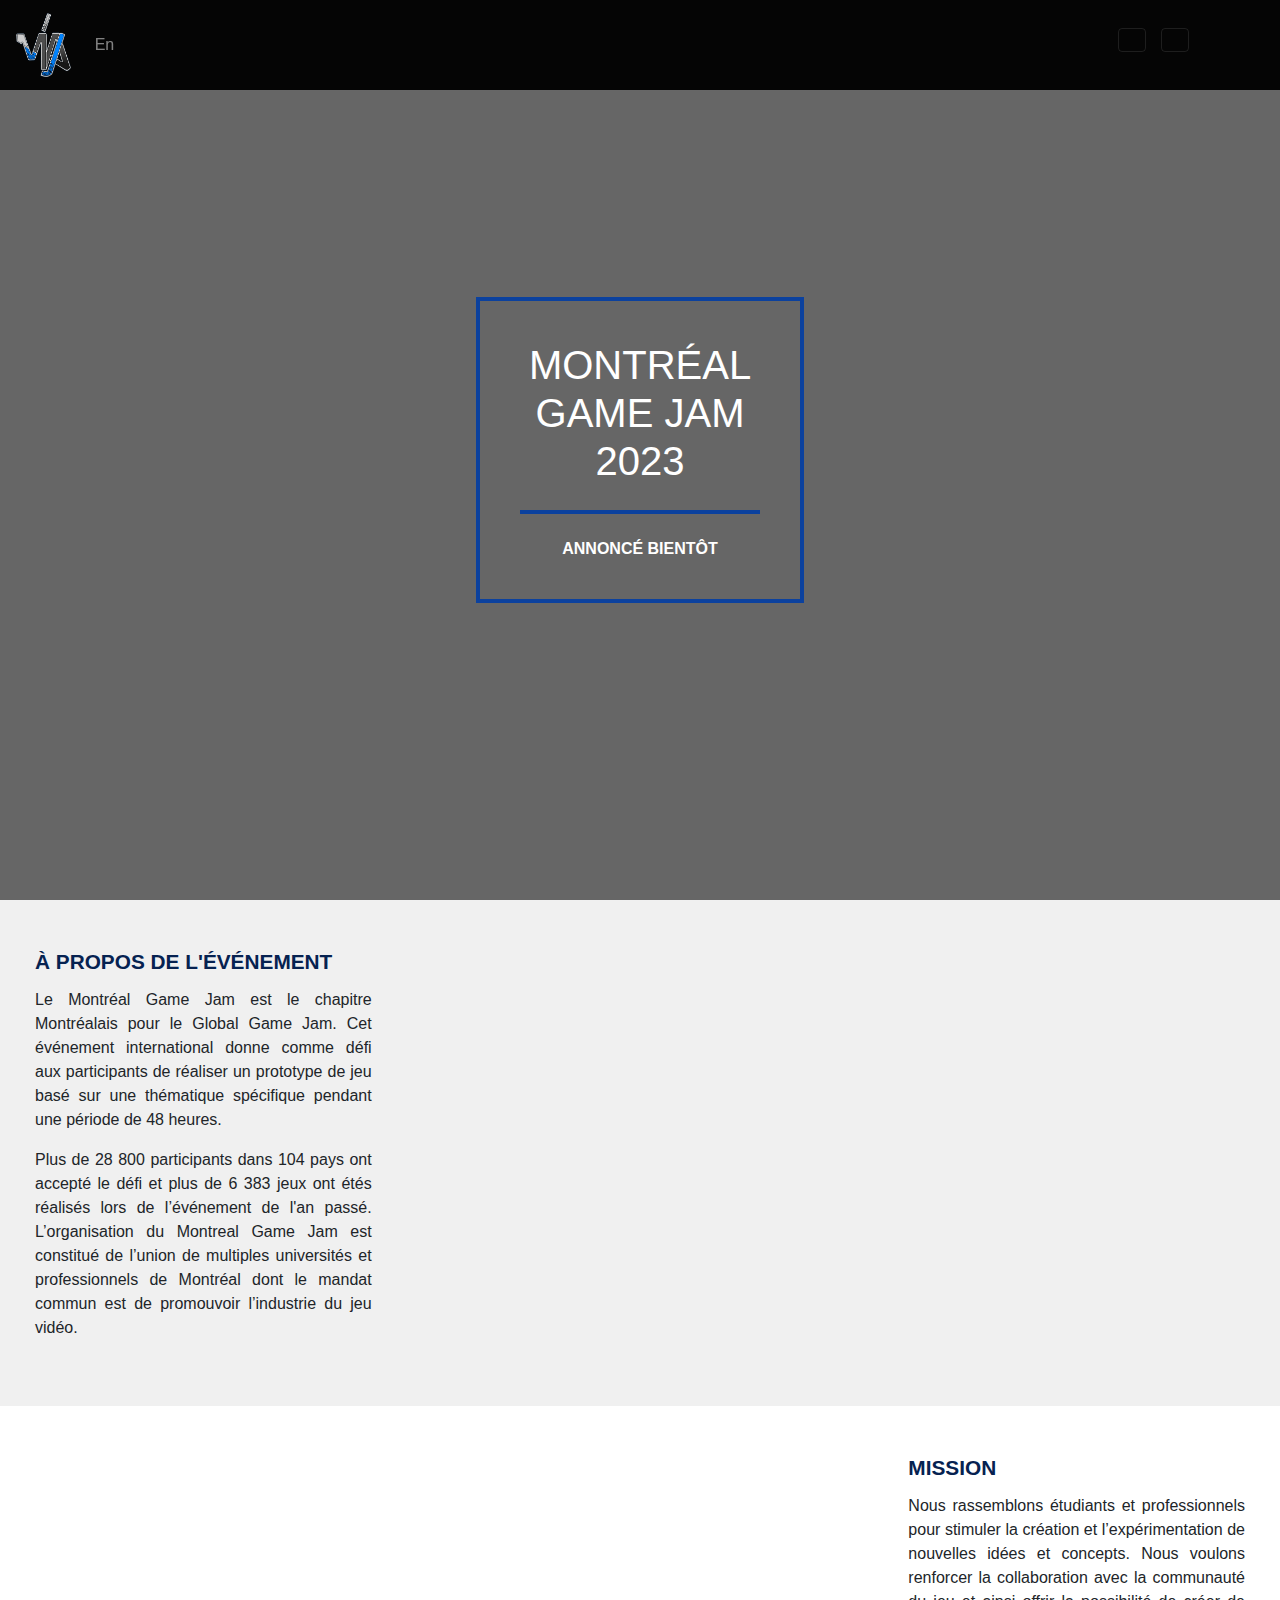
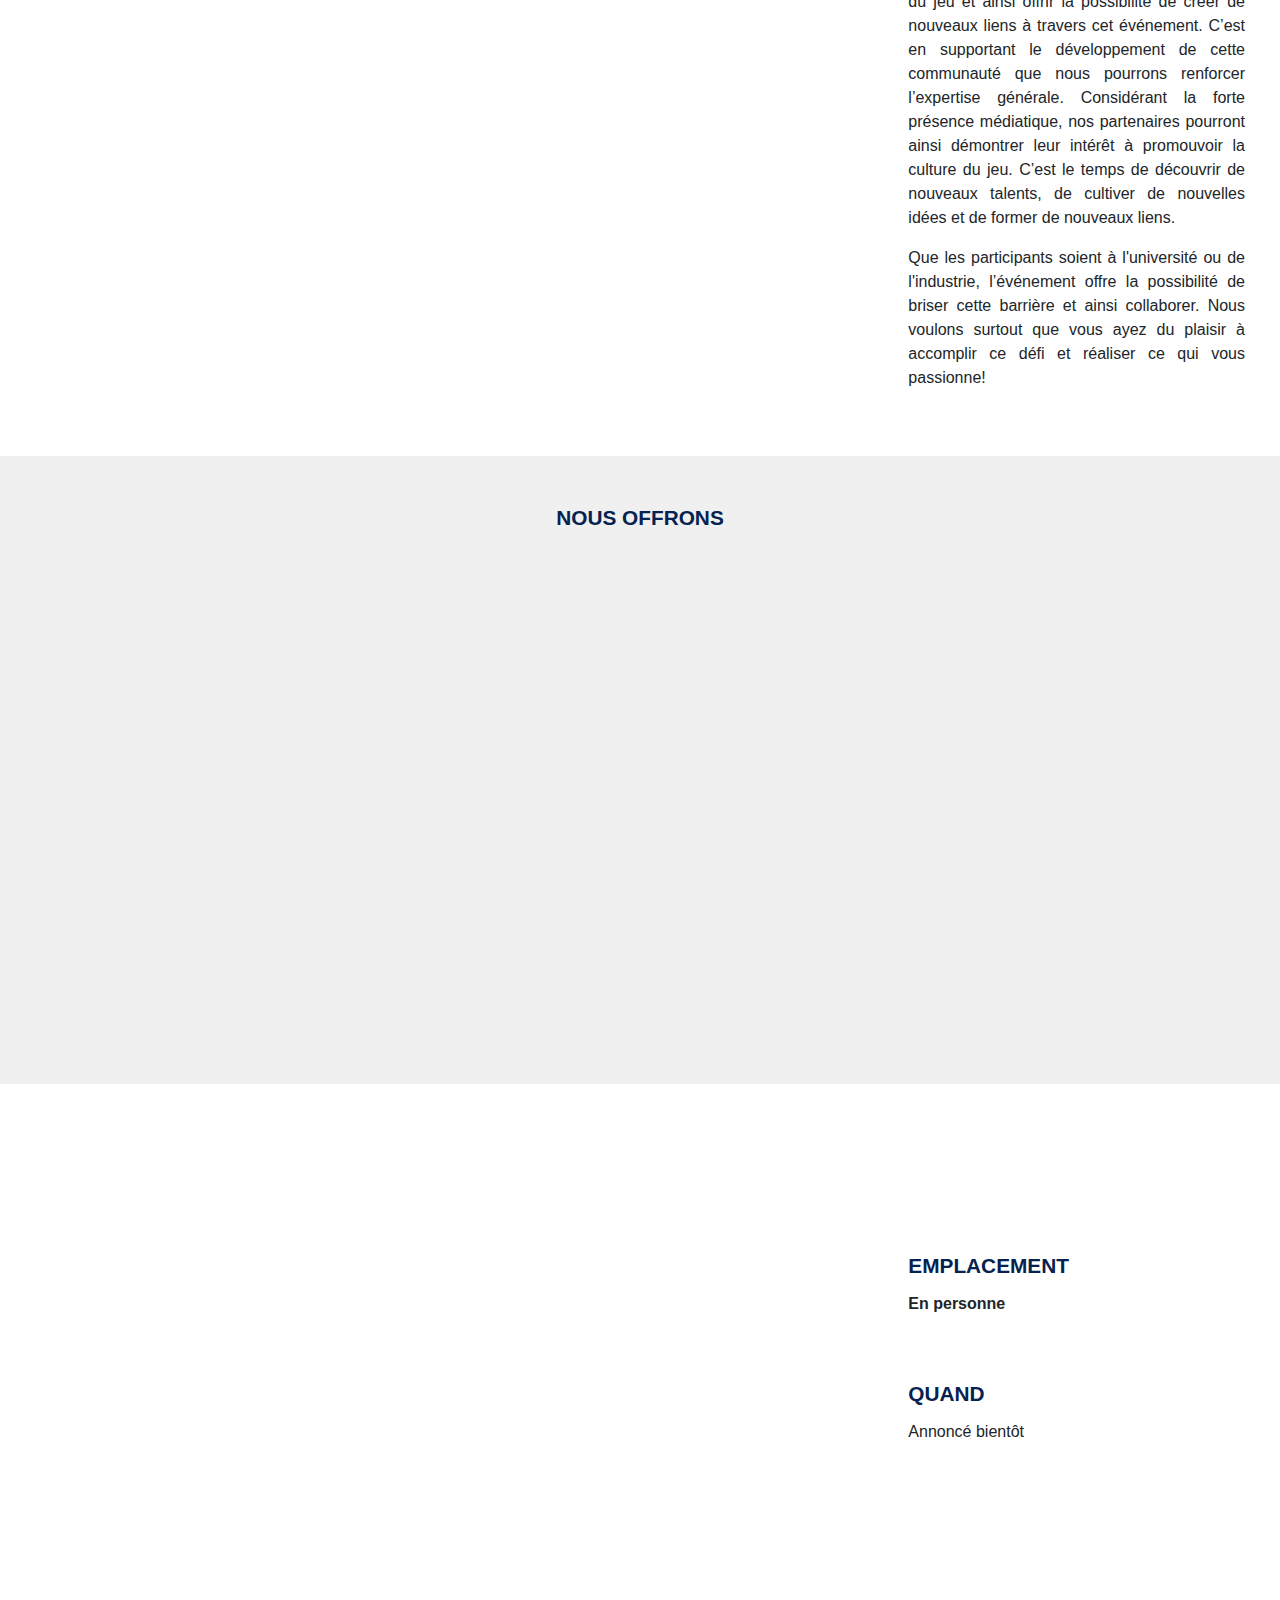
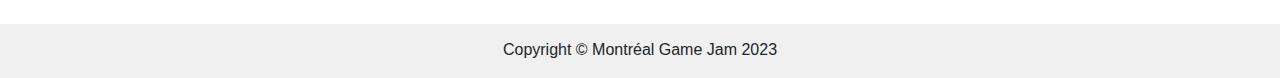
==== commit 6f847560: "Update dates to TBA" ====
--- a/lang/fr/index.html
+++ b/lang/fr/index.html
@@ -66,7 +66,7 @@
             <div class="row justify-content-center align-items-center">
                 <div class="col-sm-10 col-md-8 col-lg-4 col-xl-3 title-splash-screen">
                     <h1>Montréal Game Jam 2023</h1>
-                    <h6>3 Février - 5 Février</h6>
+                    <h6>ANNONCÉ BIENTÔT</h6>
 <!--                    <a class="btn btn-info" href="https://globalgamejam.org/2022/jam-sites/montreal-game-jam-online-%C3%A9ts" aria-disabled="true">Enregistrez-vous ici</a>-->
                 </div>
             </div>
@@ -127,7 +127,7 @@
                                 <i class="fas fa-bed card-img fa-7x"></i>
                             </div>
                             <div class="card-body justify-content-center align-items-center">
-                                <p>Zone de couchage</p>
+                                <p>Dortoir</p>
                             </div>
                         </div>
                         <div class="card justify-content-center align-items-center">
@@ -161,11 +161,11 @@
                     </address>
                     <br/>
                     <h2>Quand</h2>
-                    <p>3 Février - 5 Février, 2023</p>
-                    <h5>Vendredu</h5>
+                    <p>Annoncé bientôt</p>
+                    <!-- <h5>Vendredi</h5>
                     <p>Ouvre : à déterminer</p>
                     <h5>Dimanche</h5>
-                    <p>Ferme : à déterminer</p>
+                    <p>Ferme : à déterminer</p> -->
                 </div>
             </section>
 
@@ -173,7 +173,7 @@
             <footer class="container-fluid">
                 <div class="row">
                     <div class="col-lg-12">
-                        <p>Copyright &copy; Montréal Game Jam 2021</p>
+                        <p>Copyright &copy; Montréal Game Jam 2023</p>
                     </div>
                 </div>
             </footer>
